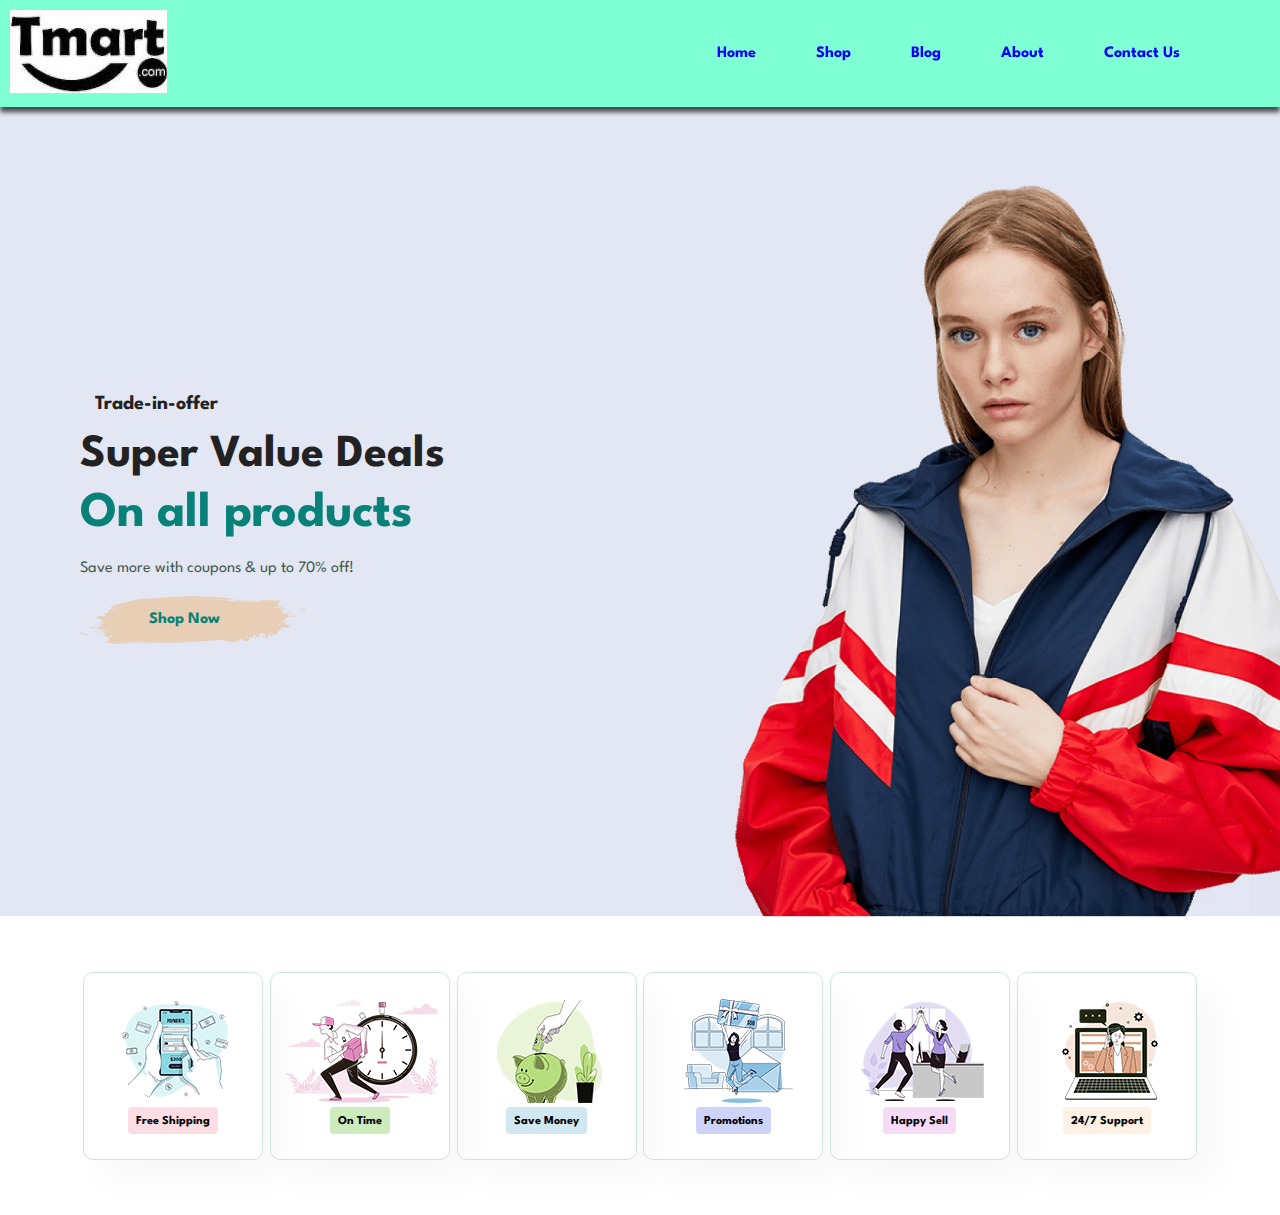
==== index.html @ 195cbe6d "ADDED" ====
<!DOCTYPE html>
<html lang="en">
<head>
    <meta charset="UTF-8">
    <meta name="viewport" content="width=device-width, initial-scale=1.0">
    <title>TMART</title>
    <link rel="shortcut icon" href="favicon.jpeg" type="image/x-icon">
    <link rel="stylesheet" href="style.css">
    <link rel="stylesheet" href="https://cdnjs.cloudflare.com/ajax/libs/font-awesome/6.5.1/css/all.min.css" integrity="sha512-DTOQO9RWCH3ppGqcWaEA1BIZOC6xxalwEsw9c2QQeAIftl+Vegovlnee1c9QX4TctnWMn13TZye+giMm8e2LwA==" crossorigin="anonymous" referrerpolicy="no-referrer" />
</head>
<body>
    <section class="header">
        <a href="#"> 
            <img src="logo.jpeg" class="logo" alt="TMART">
            <ul class="nav_bar">
                <li><a  class="active" href="index.html">Home</a></li>
                <li><a href="shop.html">Shop</a></li>
                <li><a href="blog.html">Blog</a></li>
                <li><a href="about.html">About</a></li>
                <li><a href="contact.html">Contact Us</a></li>
                <li><a href="cart.html"><i class="fa-solid fa-cart-shopping"></i></a></li>

            </ul>
        </a>
    </section>
    <section class="hero">
        <h4>Trade-in-offer</h4>
        <h2>Super Value Deals</h2>
        <h1>On all products</h1>
        <p>Save more with coupons & up to 70% off!</p>
        <button>Shop Now</button>
    </section>
    <section id="feature" class="section-p1">
        <div class="featurebox">
            <img src="img/features/f1.png" alt="f1">
            <h6>Free Shipping</h6>
        </div>
        <div class="featurebox">
            <img src="img/features/f2.png" alt="f1">
            <h6>On Time</h6>
        </div>
        <div class="featurebox">
            <img src="img/features/f3.png" alt="f1">
            <h6>Save Money</h6>
        </div>
        <div class="featurebox">
            <img src="img/features/f4.png" alt="f1">
            <h6>Promotions</h6>
        </div>
        <div class="featurebox">
            <img src="img/features/f5.png" alt="f1">
            <h6>Happy Sell</h6>
        </div>
        <div class="featurebox">
            <img src="img/features/f6.png" alt="f1">
            <h6>24/7 Support</h6>
        </div>
    </section>
    <script> src="app.js" </script>
</body>
</html>
---- style.css ----
@import url("https://fonts.googleapis.com/css2?family=Spartan:wght@100;200;300;400;500;600;700;800;900&display=swap");
* {
  margin: 0;
  padding: 0;
  box-sizing: border-box;
  font-family: "Spartan", sans-serif;
}

html {
  scroll-behavior: smooth;
}

/* Global Styles */

h1 {
  font-size: 50px;
  line-height: 64px;
  color: #222;
}

h2 {
  font-size: 46px;
  line-height: 54px;
  color: #222;
}

h4 {
  font-size: 20px;
  color: #222;
}

h6 {
  font-weight: 700;
  font-size: 12px;
}

p {
  font-size: 16px;
  color: #465b52;
  margin: 15px 0 20px 0;
}

.section-p1 {
  padding: 40px 80px;
}

.section-m1 {
  margin: 40px 0;
}

body {
  width: 100%;
}
.header
{
    display: flex;
    align-items: center;
    justify-content: space-between;
    background-color: aquamarine;
    padding: 10px 10px;
    box-shadow: 0px 5px 5px rgba(0,0, 0, 0.7);
    position: sticky;
    top: 0;
    left: 0;

}
.nav_bar
{
    display: flex;
    align-items: center;
    justify-content: center;
    
}
.nav_bar li{
    list-style: none;
    padding: 0px 30px;
}
.nav_bar li a{
    text-decoration: none;
    font-weight: 700;
    color: blue;
    transition: 0.3s ease-in;

}
.nav_bar li a:hover{
    color: rgb(255, 0, 0);
}
/* #nav_bar li a.active::after
{
    content: "fjg";
    width: 30%;
    height: 2px;
    position: absolute;
    color: red;
    bottom: -4px;
    left: 20px;
} */
.hero{
    background-image: url("img/hero4.png");
    background-size: cover;
    height: 90vh;
    padding: 0px 80px;
    display: flex;
    flex-direction: column;
    align-items: flex-start;
    justify-content: center;
}
.hero h4{
    padding: 15px;
}
.hero h1{
    color: #088178;
}
.hero button{
    background-image: url("img/button.png");
    background-color: transparent;
    color: #088178;
    border: 0;
    padding: 16px 85px 17px 69px;
    background-repeat: no-repeat;
    font-weight: 700;
    font-size: 16px;
    cursor: pointer;
}
.featurebox
{
    width: 180px;
    text-align: center;
    padding: 25px 15px;
    box-shadow: 20px 20px 34px rgba(0, 0, 0, 0.03);
    border: 1px solid #cce7d8;
    border-radius: 10px;
    margin: 15px 0px;
    
    
}
.featurebox:hover{
    box-shadow: 10px 10px 54px rgba(70, 62, 221, 0.1);

}
#feature{
    display: flex;
    align-items: center;
    justify-content: space-around;
}
.featurebox h6{
    background-color: #fddde4;
    display: inline-block;
    border-radius: 4px;
    line-height: 1;
    padding: 9px 8px 6px 8px;

}

#feature .featurebox:nth-child(2) h6
{
    background-color: #cdebbc;
}
#feature .featurebox:nth-child(3) h6
{
    background-color: #d1e8f2;
}
#feature .featurebox:nth-child(4) h6
{
    background-color: #cdd4f8;
}
#feature .featurebox:nth-child(5) h6
{
    background-color: #f6dbf6;
}
#feature .featurebox:nth-child(6) h6
{
    background-color: #fff2e5;
}
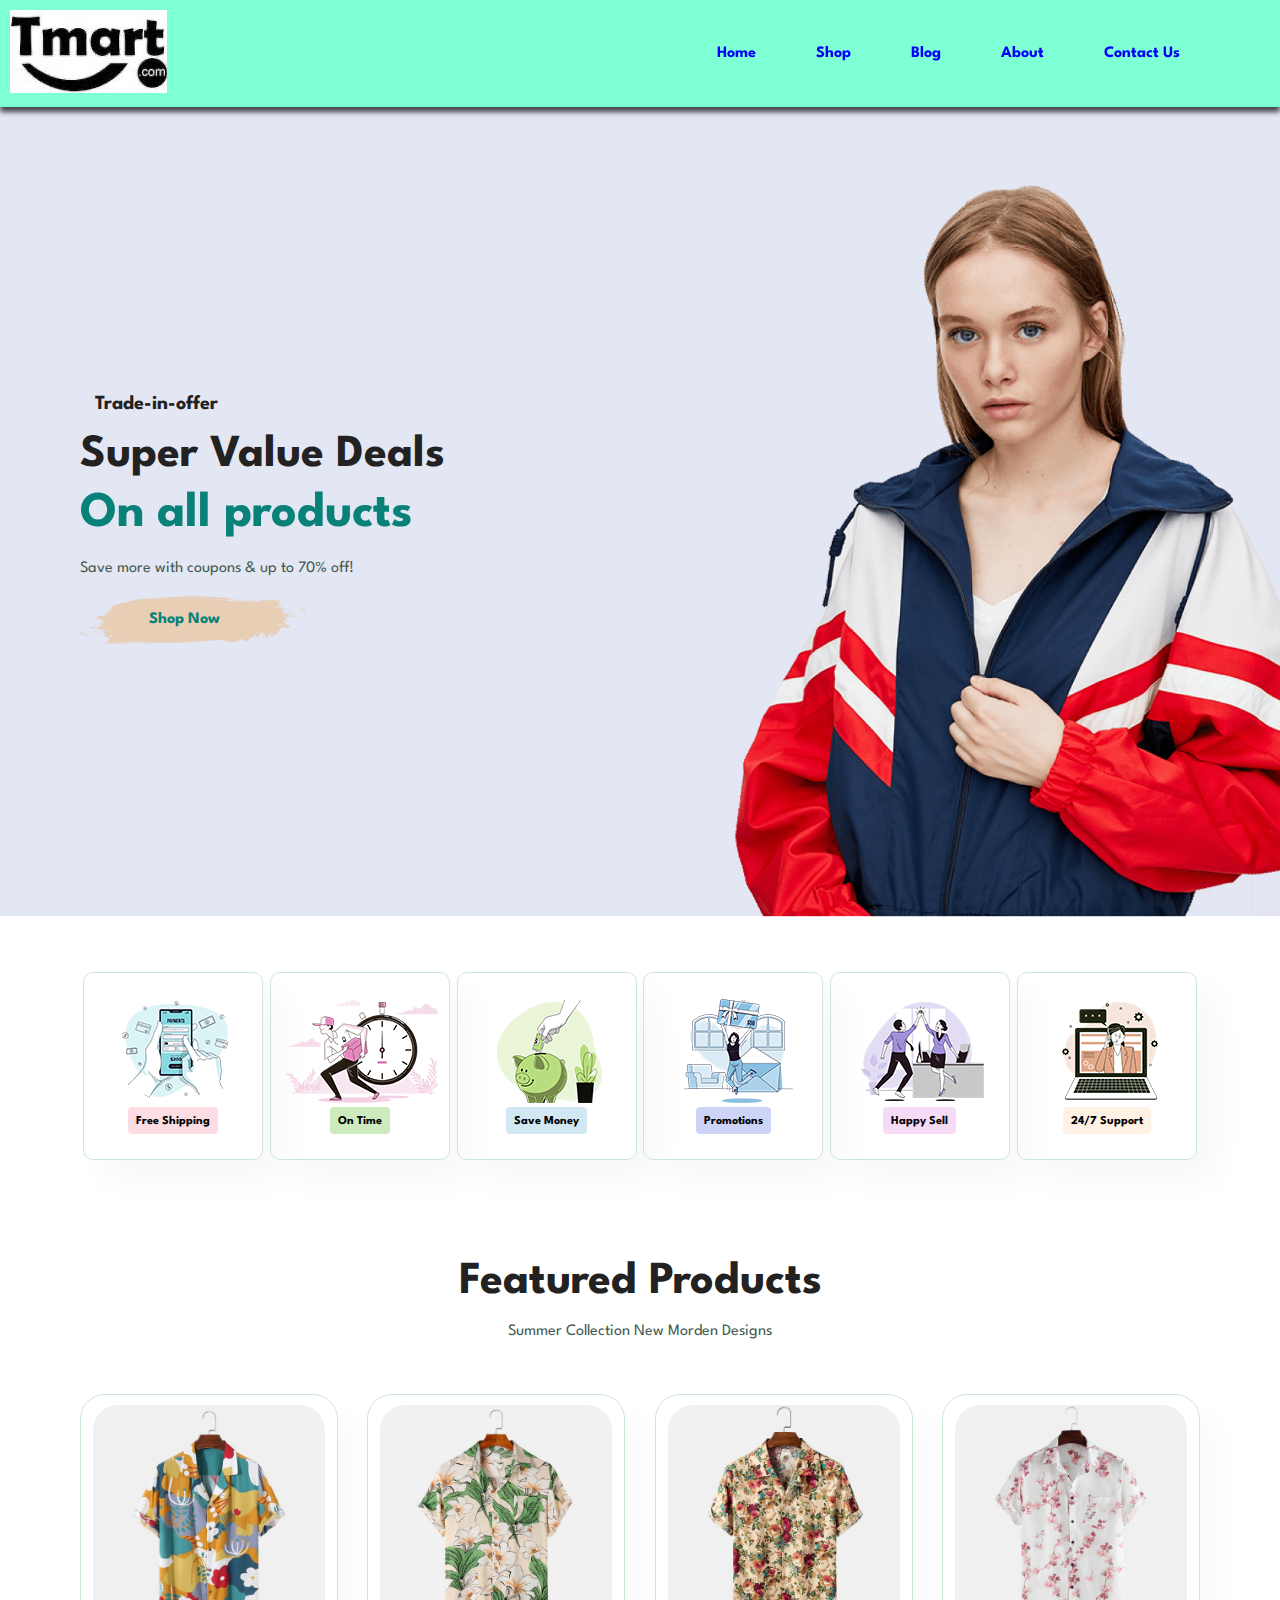
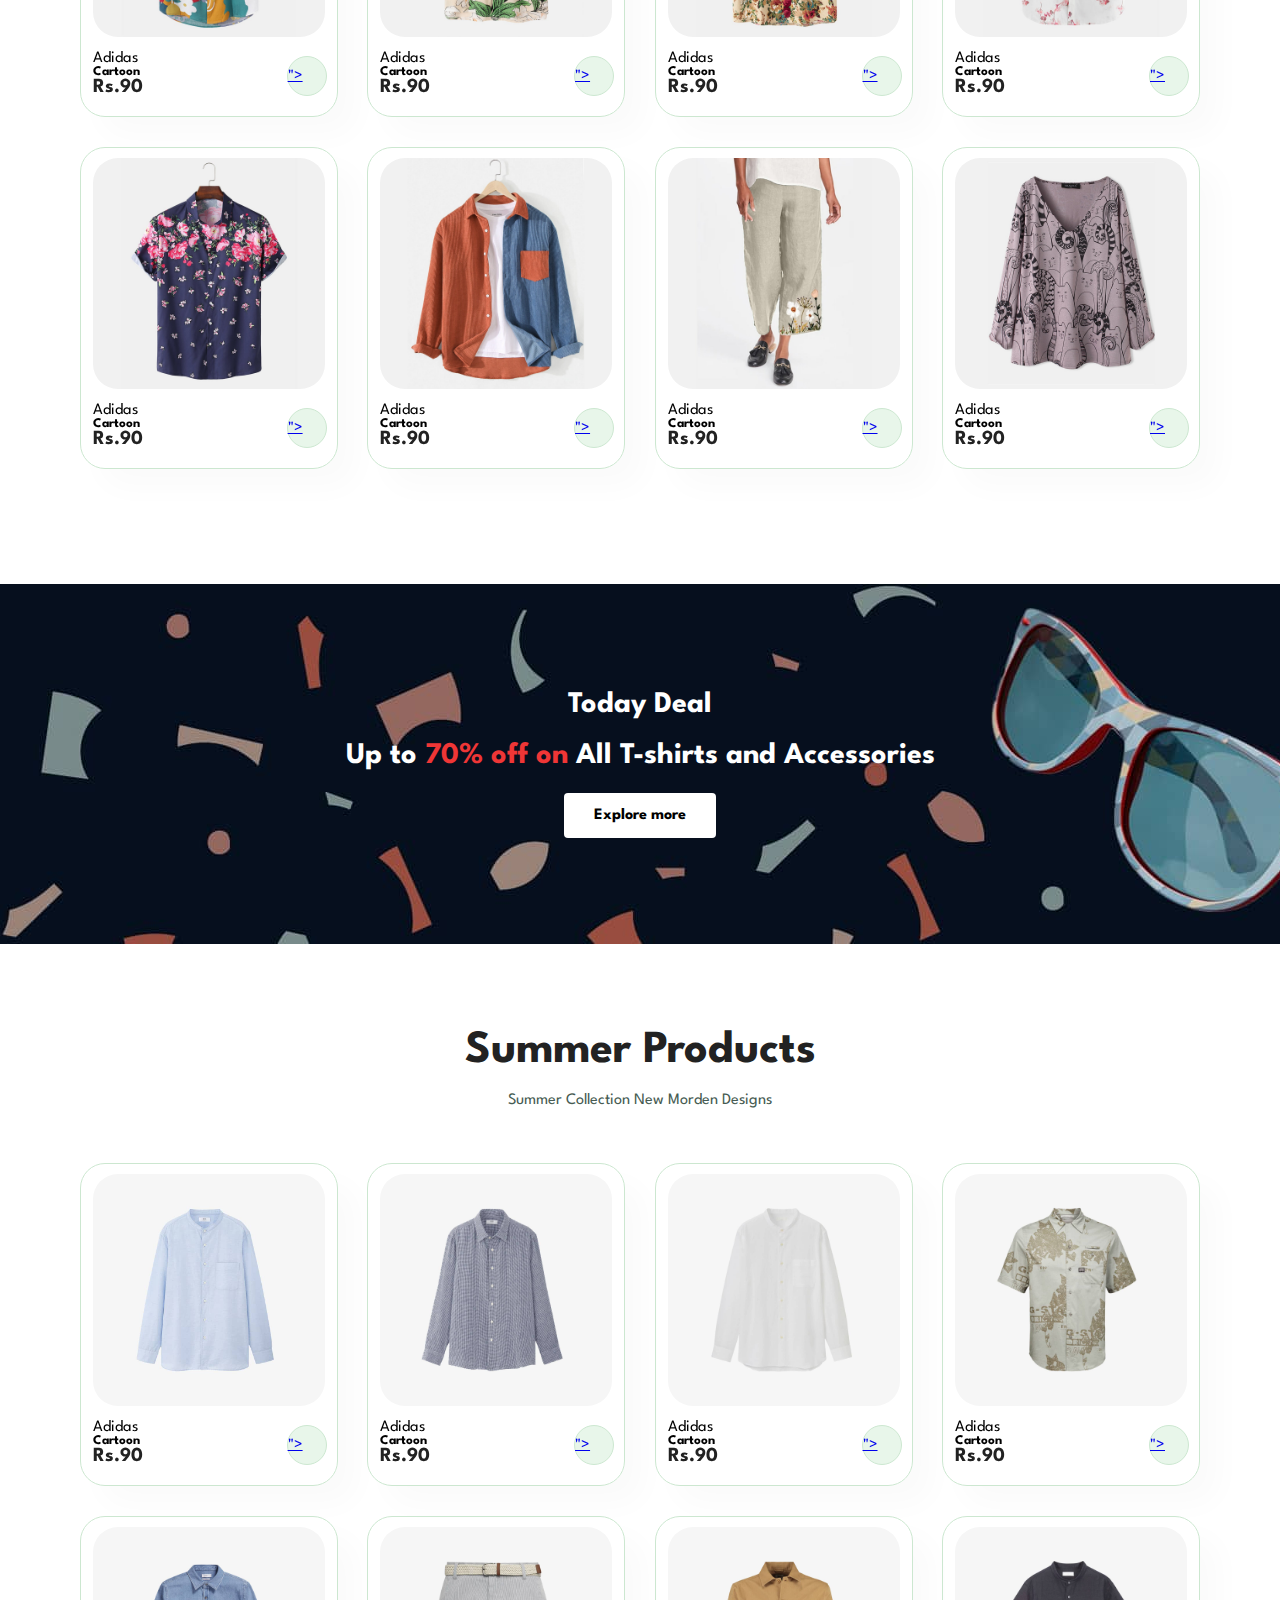
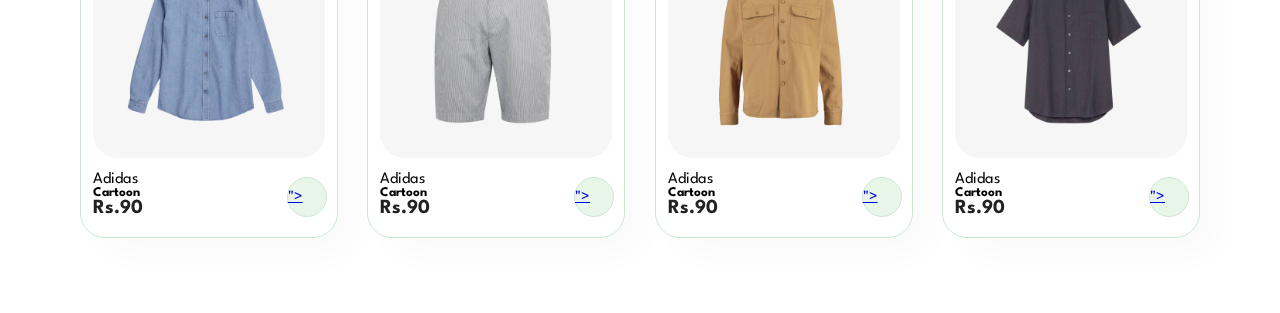
==== commit 8018fbf5: "SECTION ADDED" ====
--- a/index.html
+++ b/index.html
@@ -56,6 +56,315 @@
             <h6>24/7 Support</h6>
         </div>
     </section>
+<section id="product" class="section-p1">
+        <h2>Featured Products</h2>
+        <p>Summer Collection New Morden Designs</p>
+    <div class="productcon">
+        <div class="productbox">
+            <div class="productimg">
+                <img src="img/products/f1.jpg" alt="">
+                <div class="des">
+                    <span>Adidas</span>
+                    <h5>Cartoon </h5>
+                    <div class="star">
+                        <i class="fas fa-star"></i>
+                        <i class="fas fa-star"></i>
+                        <i class="fas fa-star"></i>
+                        <i class="fas fa-star"></i>
+                        <i class="fas fa-star"></i>
+                    </div>
+                    <h4>Rs.90</h4>
+                    <div ><a href="#" class="pcart"><i class="fa-solid fa-cart-shopping" class="pcart"></i>"></a></div>
+                </div>
+            </div>
+        </div>
+        <div class="productbox">
+            <div class="productimg">
+                <img src="img/products/f2.jpg" alt="">
+                <div class="des">
+                    <span>Adidas</span>
+                    <h5>Cartoon </h5>
+                    <div class="star">
+                        <i class="fas fa-star"></i>
+                        <i class="fas fa-star"></i>
+                        <i class="fas fa-star"></i>
+                        <i class="fas fa-star"></i>
+                        <i class="fas fa-star"></i>
+                    </div>
+                    <h4>Rs.90</h4>
+                    <div ><a href="#" class="pcart"><i class="fa-solid fa-cart-shopping" class="pcart"></i>"></a></div>
+                </div>
+            </div>
+        </div>
+        <div class="productbox">
+            <div class="productimg">
+                <img src="img/products/f3.jpg" alt="">
+                <div class="des">
+                    <span>Adidas</span>
+                    <h5>Cartoon </h5>
+                    <div class="star">
+                        <i class="fas fa-star"></i>
+                        <i class="fas fa-star"></i>
+                        <i class="fas fa-star"></i>
+                        <i class="fas fa-star"></i>
+                        <i class="fas fa-star"></i>
+                    </div>
+                    <h4>Rs.90</h4>
+                    <div ><a href="#" class="pcart"><i class="fa-solid fa-cart-shopping" class="pcart"></i>"></a></div>
+                </div>
+            </div>
+        </div>
+        <div class="productbox">
+            <div class="productimg">
+                <img src="img/products/f4.jpg" alt="">
+                <div class="des">
+                    <span>Adidas</span>
+                    <h5>Cartoon </h5>
+                    <div class="star">
+                        <i class="fas fa-star"></i>
+                        <i class="fas fa-star"></i>
+                        <i class="fas fa-star"></i>
+                        <i class="fas fa-star"></i>
+                        <i class="fas fa-star"></i>
+                    </div>
+                    <h4>Rs.90</h4>
+                    <div ><a href="#" class="pcart"><i class="fa-solid fa-cart-shopping" class="pcart"></i>"></a></div>
+                </div>
+            </div>
+        </div>
+        <div class="productbox">
+            <div class="productimg">
+                <img src="img/products/f5.jpg" alt="">
+                <div class="des">
+                    <span>Adidas</span>
+                    <h5>Cartoon </h5>
+                    <div class="star">
+                        <i class="fas fa-star"></i>
+                        <i class="fas fa-star"></i>
+                        <i class="fas fa-star"></i>
+                        <i class="fas fa-star"></i>
+                        <i class="fas fa-star"></i>
+                    </div>
+                    <h4>Rs.90</h4>
+                    <div ><a href="#" class="pcart"><i class="fa-solid fa-cart-shopping" class="pcart"></i>"></a></div>
+                </div>
+            </div>
+        </div>
+        <div class="productbox">
+            <div class="productimg">
+                <img src="img/products/f6.jpg" alt="">
+                <div class="des">
+                    <span>Adidas</span>
+                    <h5>Cartoon </h5>
+                    <div class="star">
+                        <i class="fas fa-star"></i>
+                        <i class="fas fa-star"></i>
+                        <i class="fas fa-star"></i>
+                        <i class="fas fa-star"></i>
+                        <i class="fas fa-star"></i>
+                    </div>
+                    <h4>Rs.90</h4>
+                    <div ><a href="#" class="pcart"><i class="fa-solid fa-cart-shopping" class="pcart"></i>"></a></div>
+                </div>
+            </div>
+        </div>
+        <div class="productbox">
+            <div class="productimg">
+                <img src="img/products/f7.jpg" alt="">
+                <div class="des">
+                    <span>Adidas</span>
+                    <h5>Cartoon </h5>
+                    <div class="star">
+                        <i class="fas fa-star"></i>
+                        <i class="fas fa-star"></i>
+                        <i class="fas fa-star"></i>
+                        <i class="fas fa-star"></i>
+                        <i class="fas fa-star"></i>
+                    </div>
+                    <h4>Rs.90</h4>
+                    <div ><a href="#" class="pcart"><i class="fa-solid fa-cart-shopping" class="pcart"></i>"></a></div>
+                </div>
+            </div>
+        </div>
+        <div class="productbox">
+            <div class="productimg">
+                <img src="img/products/f8.jpg" alt="">
+                <div class="des">
+                    <span>Adidas</span>
+                    <h5>Cartoon </h5>
+                    <div class="star">
+                        <i class="fas fa-star"></i>
+                        <i class="fas fa-star"></i>
+                        <i class="fas fa-star"></i>
+                        <i class="fas fa-star"></i>
+                        <i class="fas fa-star"></i>
+                    </div>
+                    <h4>Rs.90</h4>
+                    <div ><a href="#" class="pcart"><i class="fa-solid fa-cart-shopping" class="pcart"></i>"></a></div>
+                </div>
+                
+            </div>
+        </div>
+        </div>
+    </div>
+        </section>
+    <section id="callbanner" class="section-m1">
+        <h4>Today Deal</h4>
+        <h2>Up to <span>70% off on</span>  All T-shirts and Accessories</h2>
+        <button>Explore more</button>
+    </section>    
+    <section id="product" class="section-p1">
+        <h2>Summer Products</h2>
+        <p>Summer Collection New Morden Designs</p>
+    <div class="productcon">
+        <div class="productbox">
+            <div class="productimg">
+                <img src="img/products/n1.jpg" alt="">
+                <div class="des">
+                    <span>Adidas</span>
+                    <h5>Cartoon </h5>
+                    <div class="star">
+                        <i class="fas fa-star"></i>
+                        <i class="fas fa-star"></i>
+                        <i class="fas fa-star"></i>
+                        <i class="fas fa-star"></i>
+                        <i class="fas fa-star"></i>
+                    </div>
+                    <h4>Rs.90</h4>
+                    <div ><a href="#" class="pcart"><i class="fa-solid fa-cart-shopping" class="pcart"></i>"></a></div>
+                </div>
+            </div>
+        </div>
+        <div class="productbox">
+            <div class="productimg">
+                <img src="img/products/n2.jpg" alt="">
+                <div class="des">
+                    <span>Adidas</span>
+                    <h5>Cartoon </h5>
+                    <div class="star">
+                        <i class="fas fa-star"></i>
+                        <i class="fas fa-star"></i>
+                        <i class="fas fa-star"></i>
+                        <i class="fas fa-star"></i>
+                        <i class="fas fa-star"></i>
+                    </div>
+                    <h4>Rs.90</h4>
+                    <div ><a href="#" class="pcart"><i class="fa-solid fa-cart-shopping" class="pcart"></i>"></a></div>
+                </div>
+            </div>
+        </div>
+        <div class="productbox">
+            <div class="productimg">
+                <img src="img/products/n3.jpg" alt="">
+                <div class="des">
+                    <span>Adidas</span>
+                    <h5>Cartoon </h5>
+                    <div class="star">
+                        <i class="fas fa-star"></i>
+                        <i class="fas fa-star"></i>
+                        <i class="fas fa-star"></i>
+                        <i class="fas fa-star"></i>
+                        <i class="fas fa-star"></i>
+                    </div>
+                    <h4>Rs.90</h4>
+                    <div ><a href="#" class="pcart"><i class="fa-solid fa-cart-shopping" class="pcart"></i>"></a></div>
+                </div>
+            </div>
+        </div>
+        <div class="productbox">
+            <div class="productimg">
+                <img src="img/products/n4.jpg" alt="">
+                <div class="des">
+                    <span>Adidas</span>
+                    <h5>Cartoon </h5>
+                    <div class="star">
+                        <i class="fas fa-star"></i>
+                        <i class="fas fa-star"></i>
+                        <i class="fas fa-star"></i>
+                        <i class="fas fa-star"></i>
+                        <i class="fas fa-star"></i>
+                    </div>
+                    <h4>Rs.90</h4>
+                    <div ><a href="#" class="pcart"><i class="fa-solid fa-cart-shopping" class="pcart"></i>"></a></div>
+                </div>
+            </div>
+        </div>
+        <div class="productbox">
+            <div class="productimg">
+                <img src="img/products/n5.jpg" alt="">
+                <div class="des">
+                    <span>Adidas</span>
+                    <h5>Cartoon </h5>
+                    <div class="star">
+                        <i class="fas fa-star"></i>
+                        <i class="fas fa-star"></i>
+                        <i class="fas fa-star"></i>
+                        <i class="fas fa-star"></i>
+                        <i class="fas fa-star"></i>
+                    </div>
+                    <h4>Rs.90</h4>
+                    <div ><a href="#" class="pcart"><i class="fa-solid fa-cart-shopping" class="pcart"></i>"></a></div>
+                </div>
+            </div>
+        </div>
+        <div class="productbox">
+            <div class="productimg">
+                <img src="img/products/n6.jpg" alt="">
+                <div class="des">
+                    <span>Adidas</span>
+                    <h5>Cartoon </h5>
+                    <div class="star">
+                        <i class="fas fa-star"></i>
+                        <i class="fas fa-star"></i>
+                        <i class="fas fa-star"></i>
+                        <i class="fas fa-star"></i>
+                        <i class="fas fa-star"></i>
+                    </div>
+                    <h4>Rs.90</h4>
+                    <div ><a href="#" class="pcart"><i class="fa-solid fa-cart-shopping" class="pcart"></i>"></a></div>
+                </div>
+            </div>
+        </div>
+        <div class="productbox">
+            <div class="productimg">
+                <img src="img/products/n7.jpg" alt="">
+                <div class="des">
+                    <span>Adidas</span>
+                    <h5>Cartoon </h5>
+                    <div class="star">
+                        <i class="fas fa-star"></i>
+                        <i class="fas fa-star"></i>
+                        <i class="fas fa-star"></i>
+                        <i class="fas fa-star"></i>
+                        <i class="fas fa-star"></i>
+                    </div>
+                    <h4>Rs.90</h4>
+                    <div ><a href="#" class="pcart"><i class="fa-solid fa-cart-shopping" class="pcart"></i>"></a></div>
+                </div>
+            </div>
+        </div>
+        <div class="productbox">
+            <div class="productimg">
+                <img src="img/products/n8.jpg" alt="">
+                <div class="des">
+                    <span>Adidas</span>
+                    <h5>Cartoon </h5>
+                    <div class="star">
+                        <i class="fas fa-star"></i>
+                        <i class="fas fa-star"></i>
+                        <i class="fas fa-star"></i>
+                        <i class="fas fa-star"></i>
+                        <i class="fas fa-star"></i>
+                    </div>
+                    <h4>Rs.90</h4>
+                    <div ><a href="#" class="pcart"><i class="fa-solid fa-cart-shopping" class="pcart"></i>"></a></div>
+                </div>
+                
+            </div>
+        </div>
+        </div>
+    </div>
+        </section>
     <script> src="app.js" </script>
 </body>
 </html>--- a/style.css
+++ b/style.css
@@ -172,5 +172,93 @@
 {
     background-color: #fff2e5;
 }
-
-
+#product{
+    text-align: center;
+}
+.productbox{
+    width: 23%;
+    min-width: 250px;
+    padding: 10px 12px;
+    border: 1px solid #cce7d0;
+    border-radius: 25px;
+    cursor: pointer;
+    box-shadow: 20px 20px 30px rgba(0, 0, 0, 0.02);
+    margin: 15px 0px;
+    transition: 0.2s ease in;
+    position: relative;
+
+
+}
+.productbox:hover{
+    box-shadow: 20px 20px 30px rgba(0, 0, 0, 0.06);
+}
+.productbox img{
+    width: 100%;
+    border-radius: 25px;
+    
+}
+.des{
+    text-align: start;
+    padding: 10px 0px;
+}
+.pcart{
+    width: 40px;
+    height: 40px;
+    line-height: 40px;
+    border-radius: 50%;
+    background-color: #e8f6ea;
+    border: 1px solid #cce7d0;
+    position: absolute;
+    bottom: 20px;
+    right: 10px;
+}
+.productcon{
+    display: flex;
+    flex-wrap: wrap;
+    justify-content: space-between;
+    padding: 20px 0px;
+}
+#callbanner
+{
+    background-image: url("img/banner/b2.jpg");
+    display: flex;
+    flex-direction: column;
+    justify-content: center;
+    text-align: center;
+    align-items: center;
+    width: 100%;
+    height: 40vh;
+    background-size: cover;
+    background-position: center;
+}
+#callbanner h4{
+    color: #fff;
+    font-size: 30px;   
+}
+#callbanner h2{
+    color: #fff;
+    font-size: 30px;
+    padding: 10px 0px;
+}
+#callbanner h2 span{
+    color: #ef3636;
+
+}
+#callbanner button{
+    font-size: 16px;
+    font-weight: 700;
+    padding: 15px 30px;
+    color: #000;
+    background-color: #fff;
+    border-radius: 4px;
+    cursor: pointer;
+    border: none;
+    transition: 0.2s;
+}
+#callbanner button:hover{
+    background-color: #088178;
+    color: #fff;
+}
+
+
+
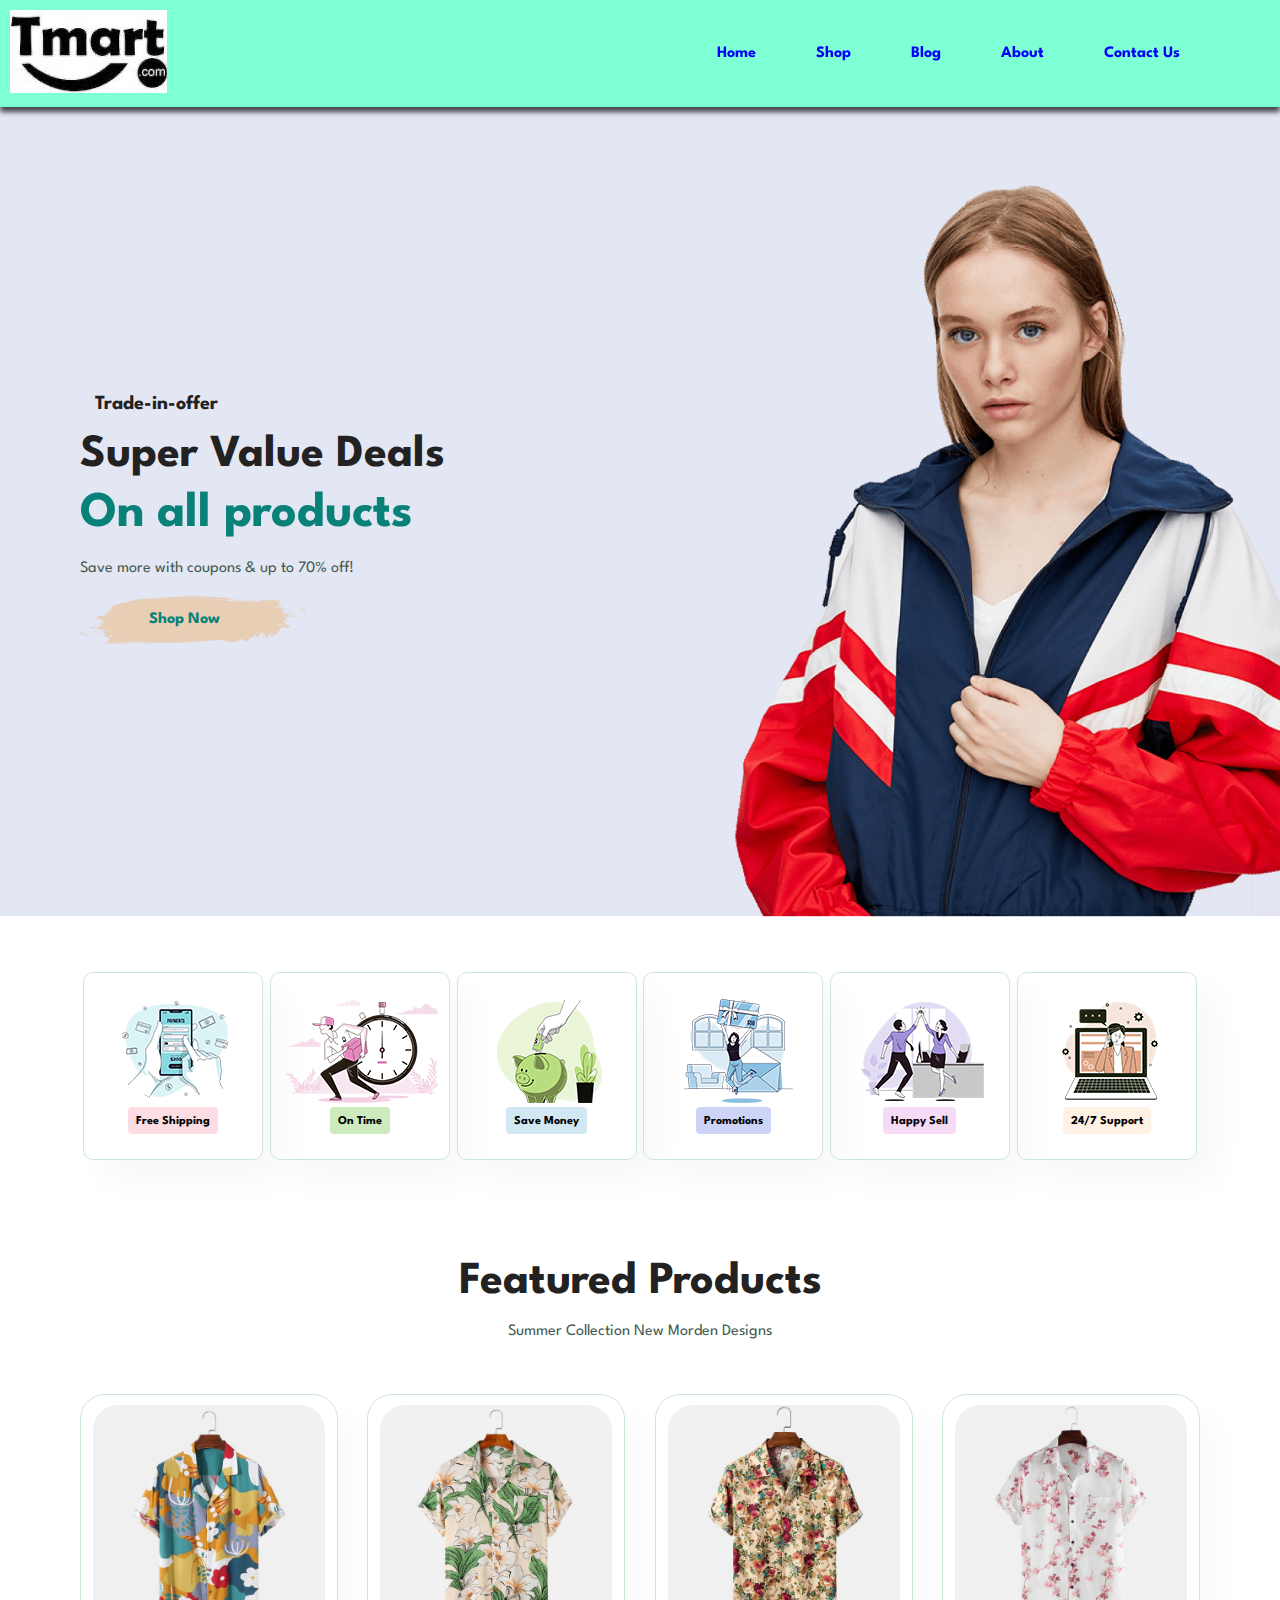
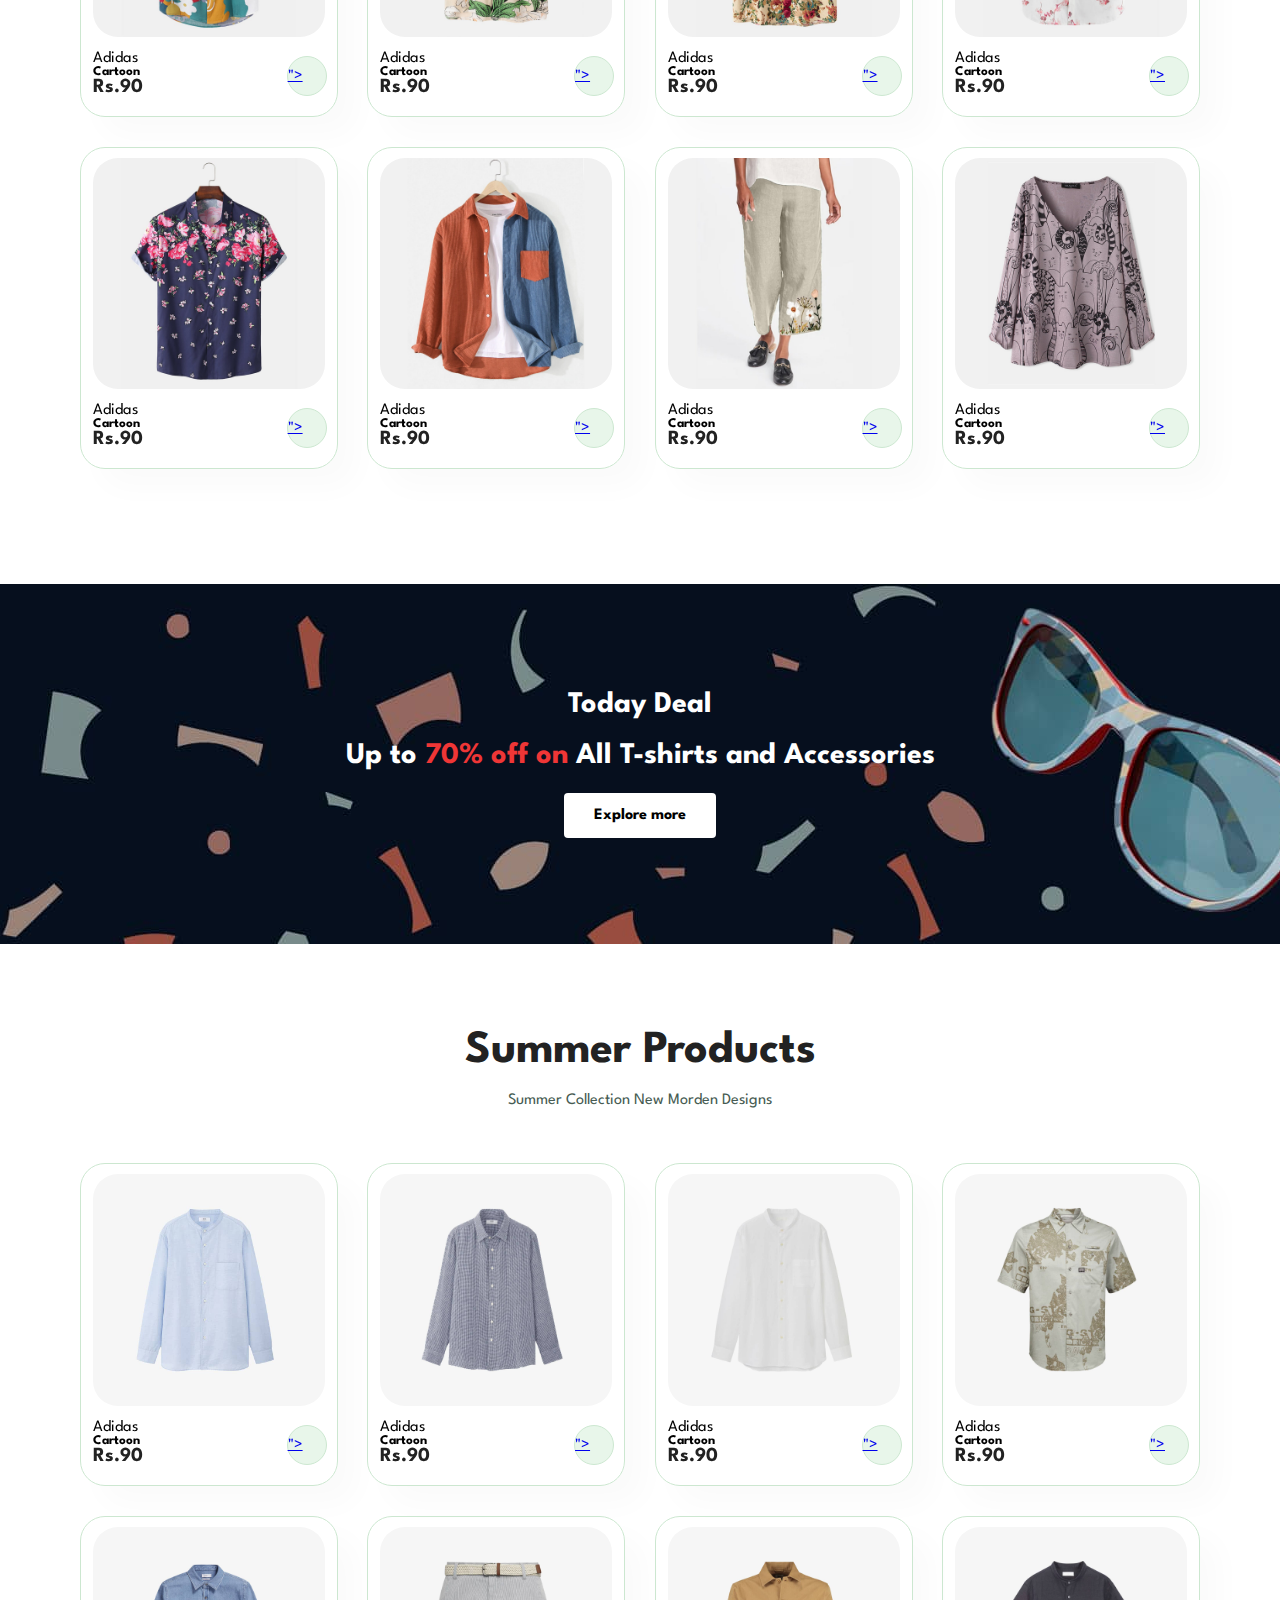
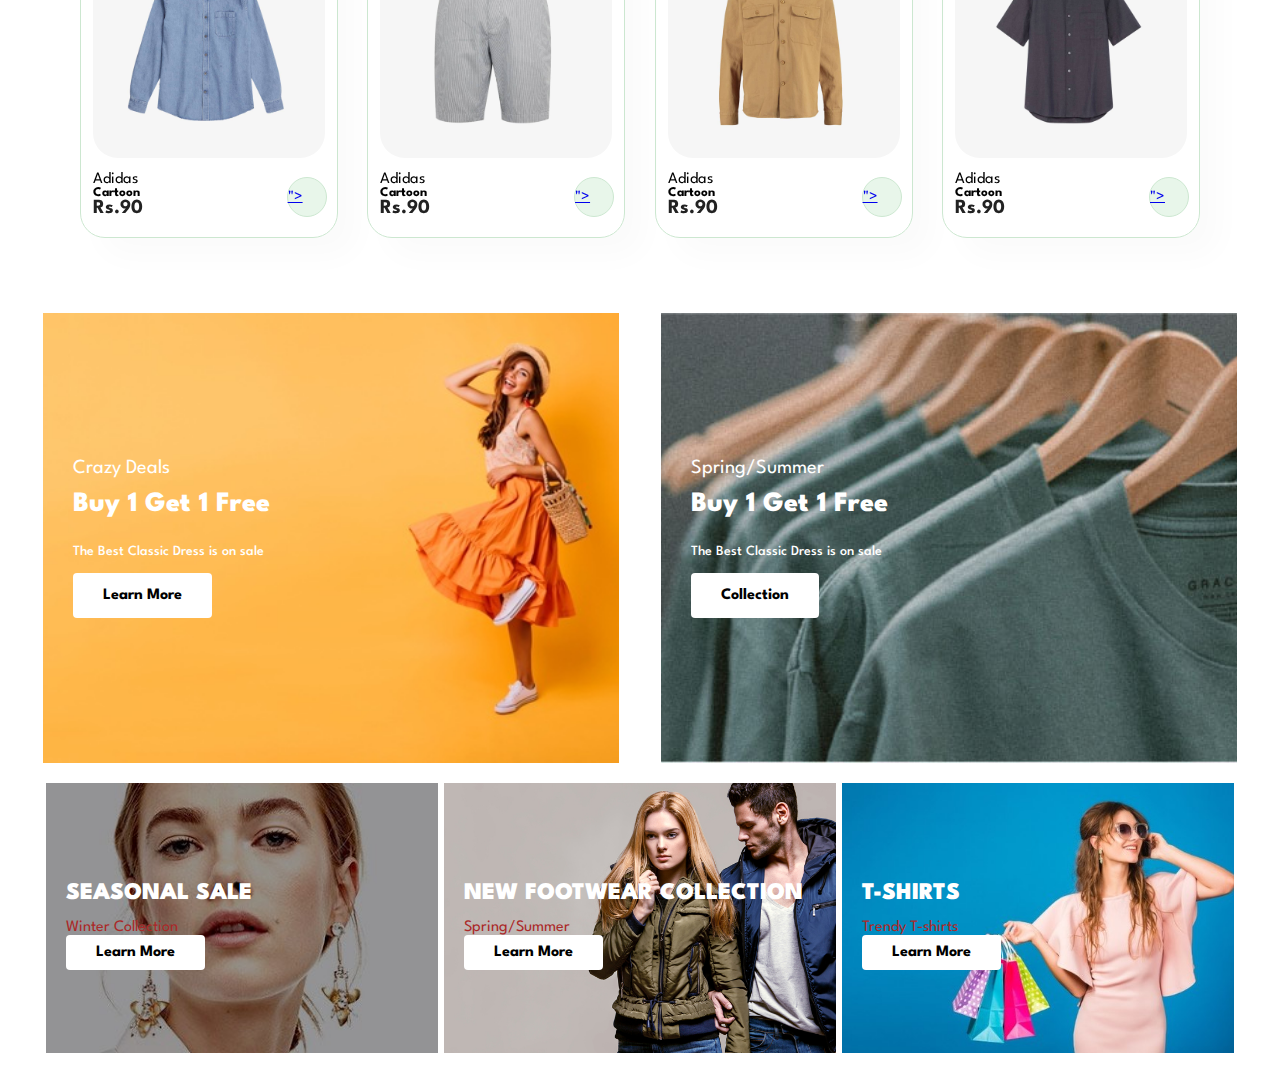
==== commit 6eedb1b2: "ADD ANOTHER SECTION" ====
--- a/index.html
+++ b/index.html
@@ -3,7 +3,7 @@
 <head>
     <meta charset="UTF-8">
     <meta name="viewport" content="width=device-width, initial-scale=1.0">
-    <title>TMART</title>
+    <title>T-MART:Online Shopping Site</title>
     <link rel="shortcut icon" href="favicon.jpeg" type="image/x-icon">
     <link rel="stylesheet" href="style.css">
     <link rel="stylesheet" href="https://cdnjs.cloudflare.com/ajax/libs/font-awesome/6.5.1/css/all.min.css" integrity="sha512-DTOQO9RWCH3ppGqcWaEA1BIZOC6xxalwEsw9c2QQeAIftl+Vegovlnee1c9QX4TctnWMn13TZye+giMm8e2LwA==" crossorigin="anonymous" referrerpolicy="no-referrer" />
@@ -365,6 +365,40 @@
         </div>
     </div>
         </section>
+<section id="bbanner">
+    <div class="bbannerbox">
+        <h4>Crazy Deals</h4>
+        <h2>Buy 1 Get 1 Free</h2>
+        <span>The Best Classic Dress is on sale</span>
+        <button>Learn More</button>
+    </div>
+    <div class="bbannerbox" id="bbannerbox2">
+        <h4>Spring/Summer</h4>
+        <h2>Buy 1 Get 1 Free</h2>
+        <span>The Best Classic Dress is on sale</span>
+        <button>Collection</button>
+    </div>
+</section>
+<section class="tbanner">
+    <div class="tbannerbox" id="tb1">
+       
+        <h2>SEASONAL SALE</h2>
+        <span>Winter Collection</span>
+        <button class="btn">Learn More</button>
+    </div>
+    <div class="tbannerbox" id="tb2">
+        
+        <h2>NEW FOOTWEAR COLLECTION</h2>
+        <span>Spring/Summer</span>
+        <button class="btn">Learn More</button>
+    </div>
+    <div class="tbannerbox" id="tb3">
+     
+        <h2>T-SHIRTS</h2>
+        <span>Trendy T-shirts</span>
+        <button class="btn">Learn More</button>
+    </div>
+</section>
     <script> src="app.js" </script>
 </body>
 </html>--- a/style.css
+++ b/style.css
@@ -259,6 +259,116 @@
     background-color: #088178;
     color: #fff;
 }
-
-
-
+#bbanner{
+    display: flex;
+    justify-content: space-evenly;
+    flex-wrap: wrap;
+}
+.bbannerbox{
+    background-image: url("img/banner/b17.jpg");
+    display: flex;
+    flex-direction: column;
+    justify-content: center;
+    align-items: flex-start;
+    min-width: 45%;
+    height: 50vh;
+    background-size: cover;
+    background-position: center;
+    background-repeat: no-repeat;
+    padding: 30px;
+} 
+.bbannerbox h4
+{
+    color: #fff;
+    font-size: 20px;
+    font-weight: 400;
+}
+.bbannerbox h2{ 
+    color: #fff;
+    font-size: 28px;
+    font-weight: 800;
+    padding-bottom: 14px;
+}
+.bbannerbox span{
+    color: #fff;
+    font-size: 14px;
+    font-weight: 500;
+    padding-bottom: 15px;
+}
+.bbannerbox button{
+    font-size: 16px;
+    font-weight: 700;
+    padding: 15px 30px;
+    color: #000;
+    background-color: #fff;
+    border-radius: 4px;
+    cursor: pointer;
+    border: none;
+    transition: 0.2s;
+}
+.bbannerbox button:hover{
+    background-color: #088178;
+    color: #fff;
+}
+#bbannerbox2{
+    background-image: url("img/banner/b10.jpg");
+}
+.tbanner{
+    display: flex;
+    justify-content: space-evenly;
+
+}
+.tbannerbox{
+    background-image: url("img/banner/b17.jpg");
+    display: flex;
+    flex-direction: column;
+    justify-content: center;
+    align-items: flex-start;
+    min-width: 33%;
+    height: 30vh;
+    background-size: cover;
+    background-position: center;
+    background-repeat: no-repeat;
+    padding: 20px;
+    margin: 20px 0px;
+    
+}
+.tbannerbox h2{
+    font-size: 24px;
+    color: #fff;
+    font-weight: 900;
+}
+.tbannerbox span{
+    color:rgb(171, 41, 41)
+}
+.tbanner{
+    display: flex;
+    justify-content: space-between;
+    flex-wrap: wrap;
+    padding: 0px 46px;
+}
+#tb1{
+    background-image: url("img/banner/b7.jpg");
+}
+#tb2{
+    background-image: url("img/banner/b4.jpg");
+}
+#tb3{
+    background-image: url("img/banner/b18.jpg");
+}
+.btn{
+    font-size: 16px;
+    font-weight: 700;
+    padding: 10px 30px;
+    color: #000;
+    background-color: #fff;
+    border-radius: 4px;
+    cursor: pointer;
+    border: none;
+    transition: 0.2s;
+}
+
+.btn:hover{
+    background-color: #088178;
+    color: #fff;
+}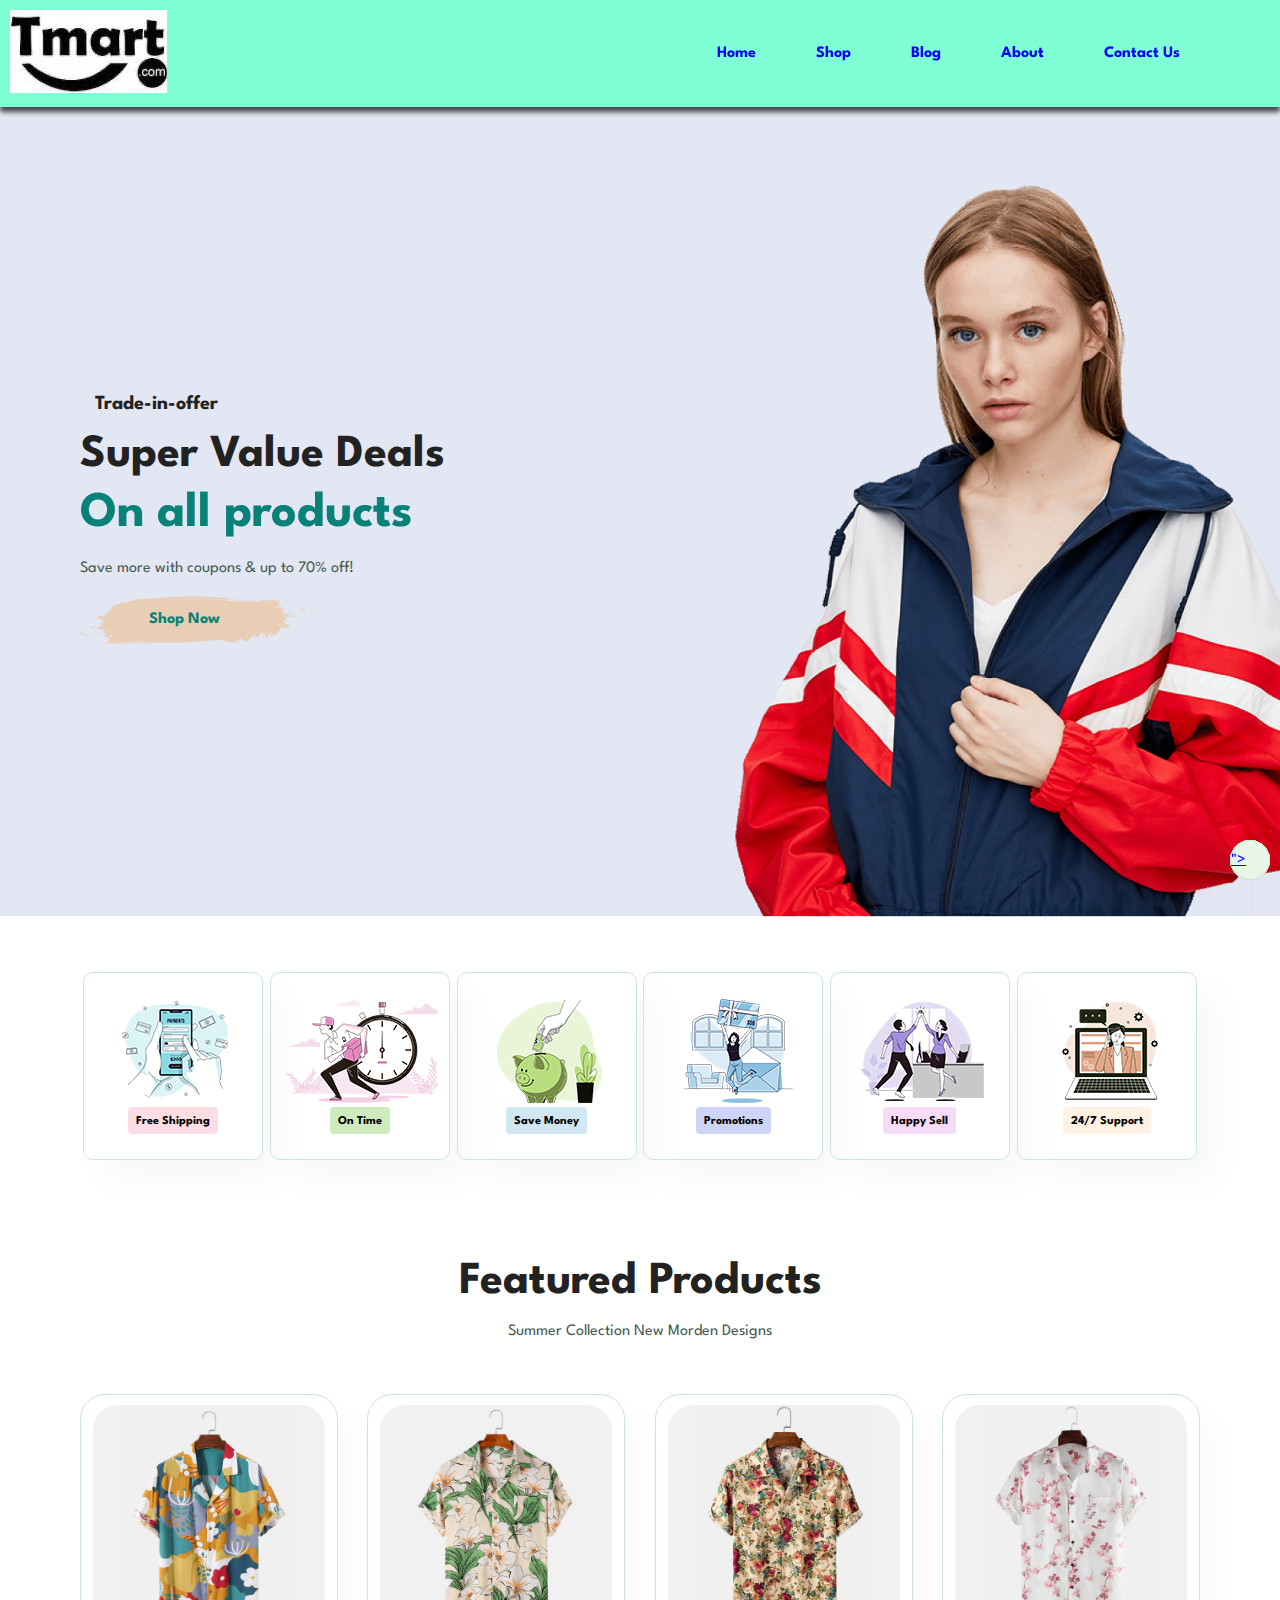
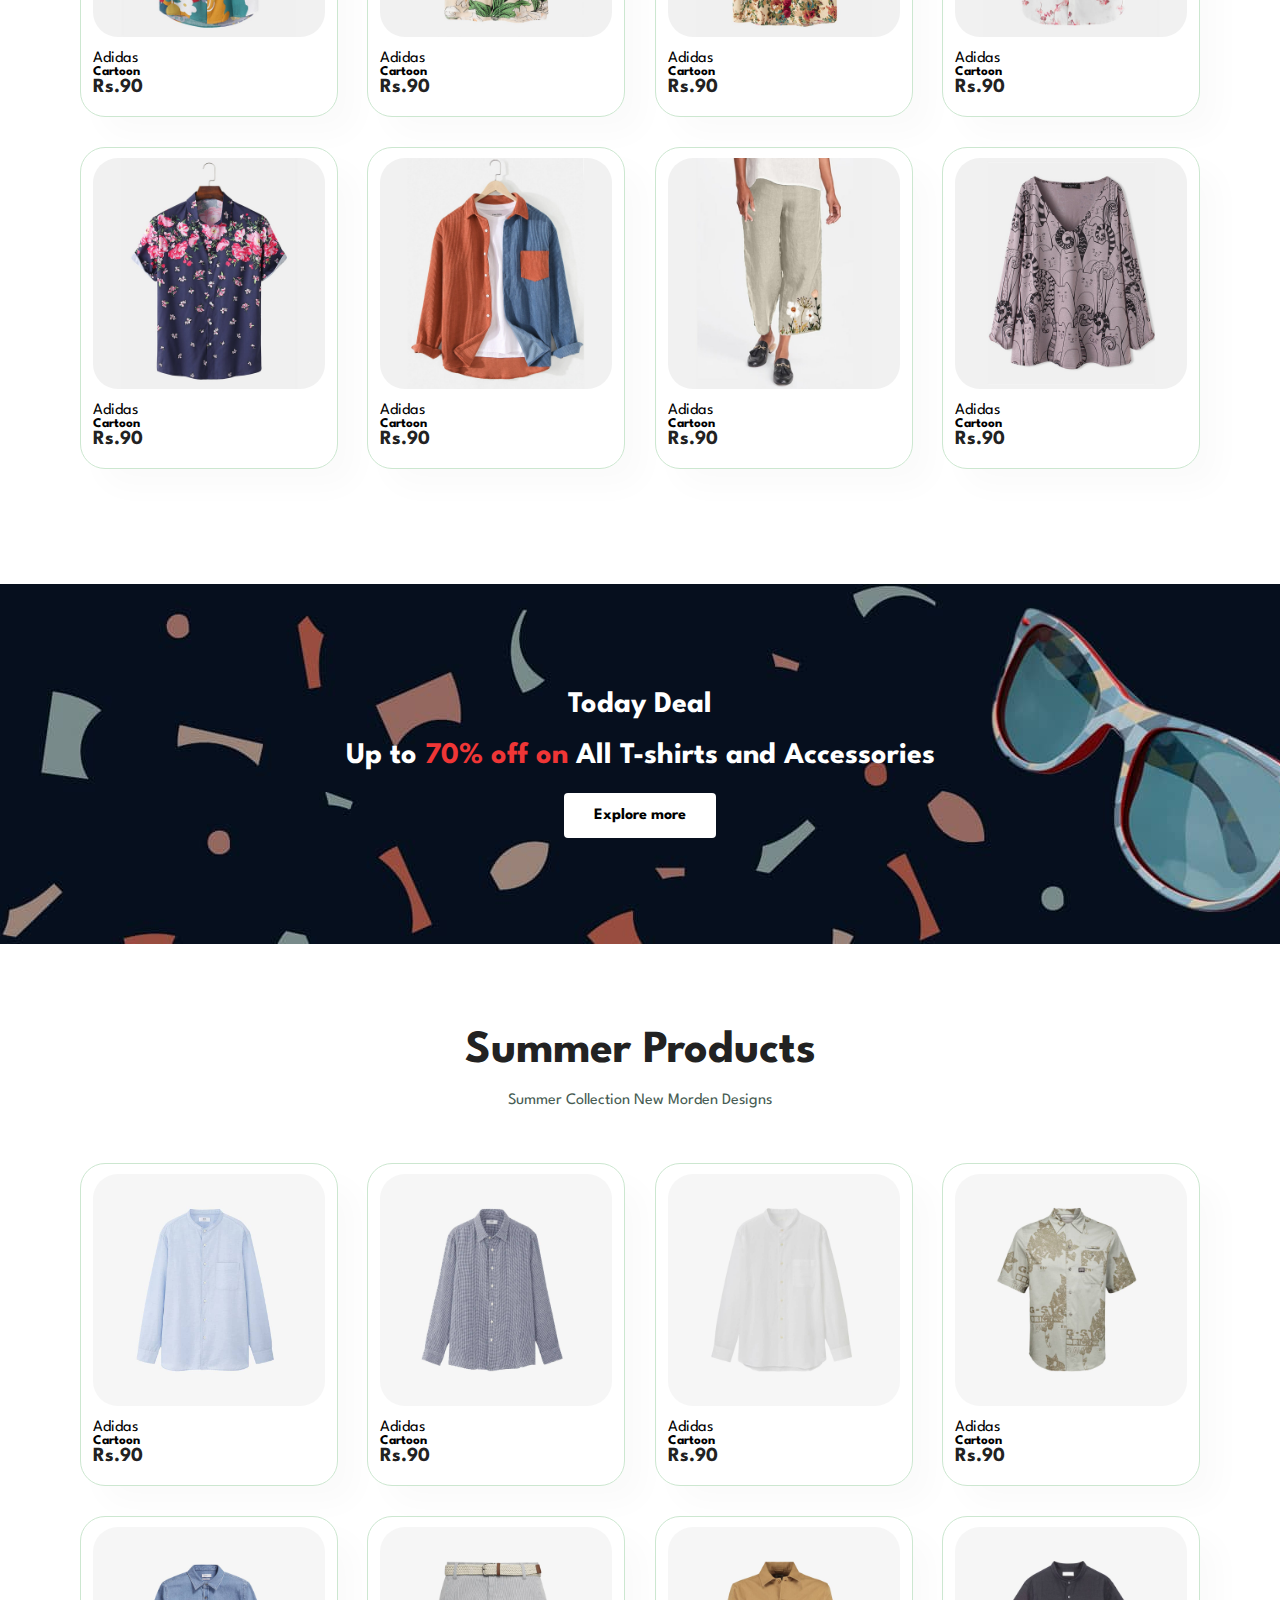
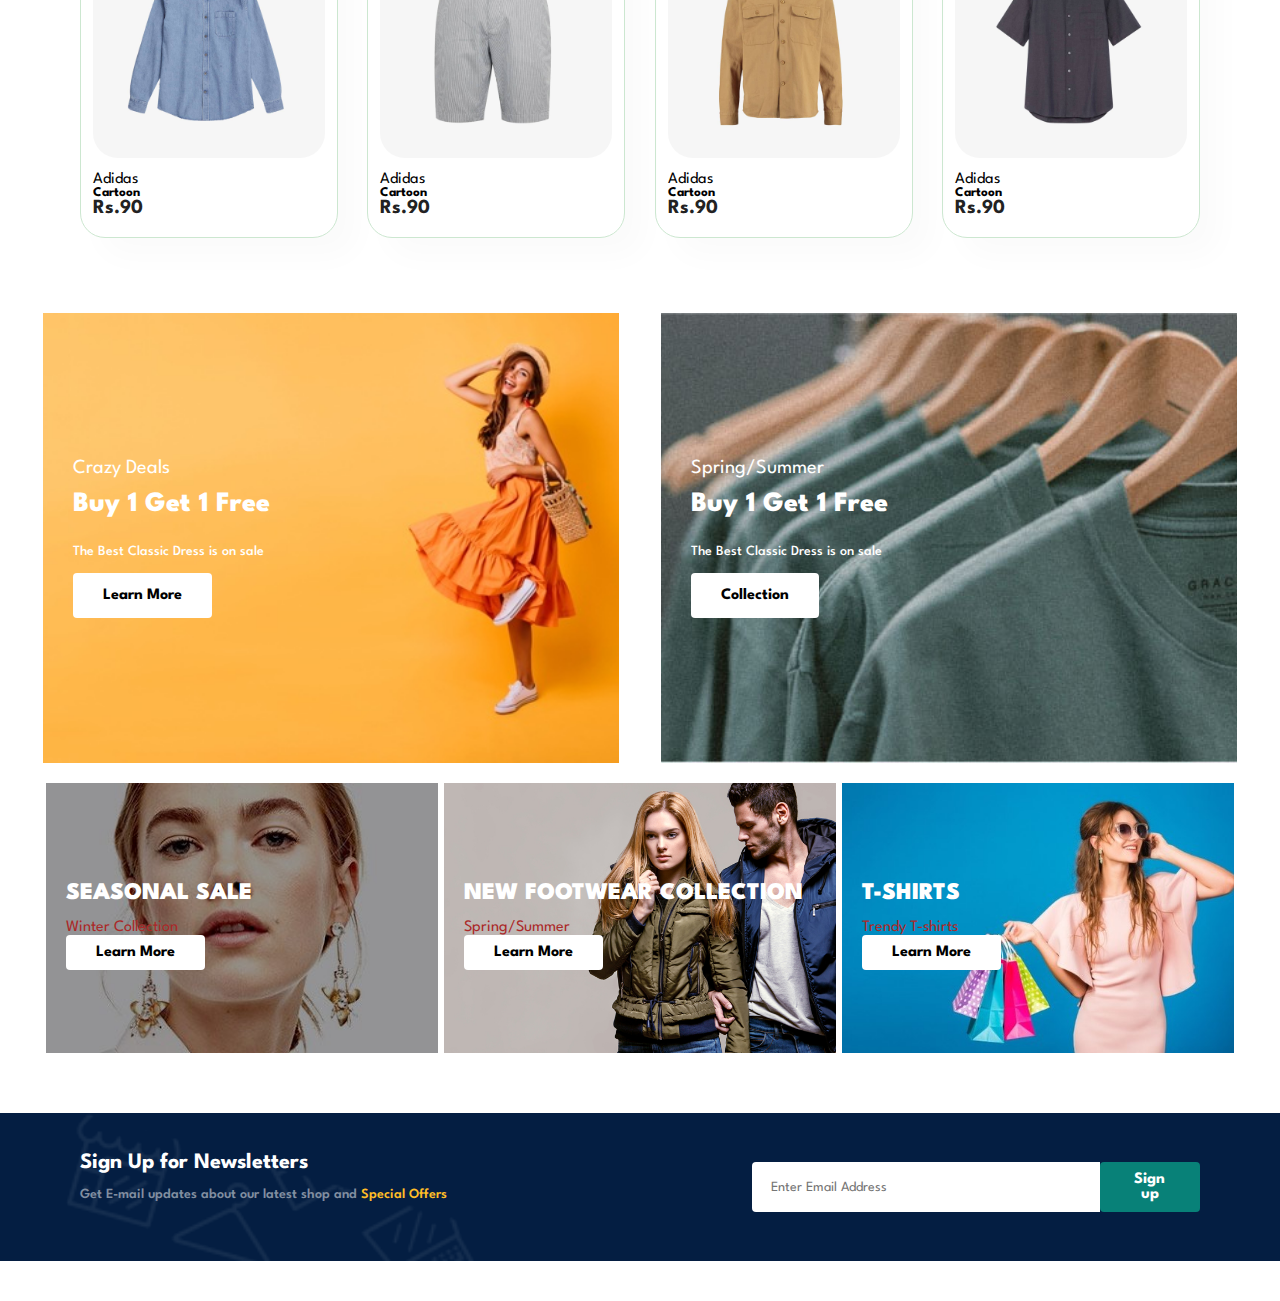
==== commit e075f5db: "FOOTER LEFT" ====
--- a/index.html
+++ b/index.html
@@ -399,6 +399,17 @@
         <button class="btn">Learn More</button>
     </div>
 </section>
+<section id="newsletter" class="section-p1 section-m1" >
+    <div class="newstext">
+        <h4>Sign Up for Newsletters</h4>
+        <p>Get E-mail updates about our latest shop and <span>Special Offers</span> </p>
+
+    </div>
+    <div class="inputemail">
+        <input type="text" placeholder="Enter Email Address">
+        <button class="btn">Sign up</button>
+    </div>
+</section>
     <script> src="app.js" </script>
 </body>
 </html>--- a/style.css
+++ b/style.css
@@ -185,7 +185,7 @@
     box-shadow: 20px 20px 30px rgba(0, 0, 0, 0.02);
     margin: 15px 0px;
     transition: 0.2s ease in;
-    position: relative;
+    /* position: relative; */
 
 
 }
@@ -371,4 +371,48 @@
 .btn:hover{
     background-color: #088178;
     color: #fff;
+}
+#newsletter{
+    display: flex;
+    justify-content: space-between;
+    align-items: center;
+    background-image: url("img/banner/b14.png");
+    background-size: cover;
+    background-color: #041e42;
+    background-repeat: no-repeat;
+}
+#newsletter h4{
+    font-size: 22px;
+    font-weight: 700;
+    color: #fff;
+}
+#newsletter p{
+    font-size: 14px;
+    font-weight: 600;
+    color: #818ea0;
+}
+#newsletter p span{
+    color: #ffbd27;
+
+}
+#newsletter input{
+    height: 3.125rem;
+    padding: 0 1.25em;
+    font-size: 14px;
+    width: 100%;
+    border: 1px solid transparent;
+    border-top-left-radius: 4px;
+    border-bottom-left-radius: 4px;
+    
+    outline: none;
+}
+#newsletter button{
+    background-color: #088178;
+    color: #fff;
+    font-size: 16px;
+}
+.inputemail{
+    display: flex;
+    width: 40%;
+
 }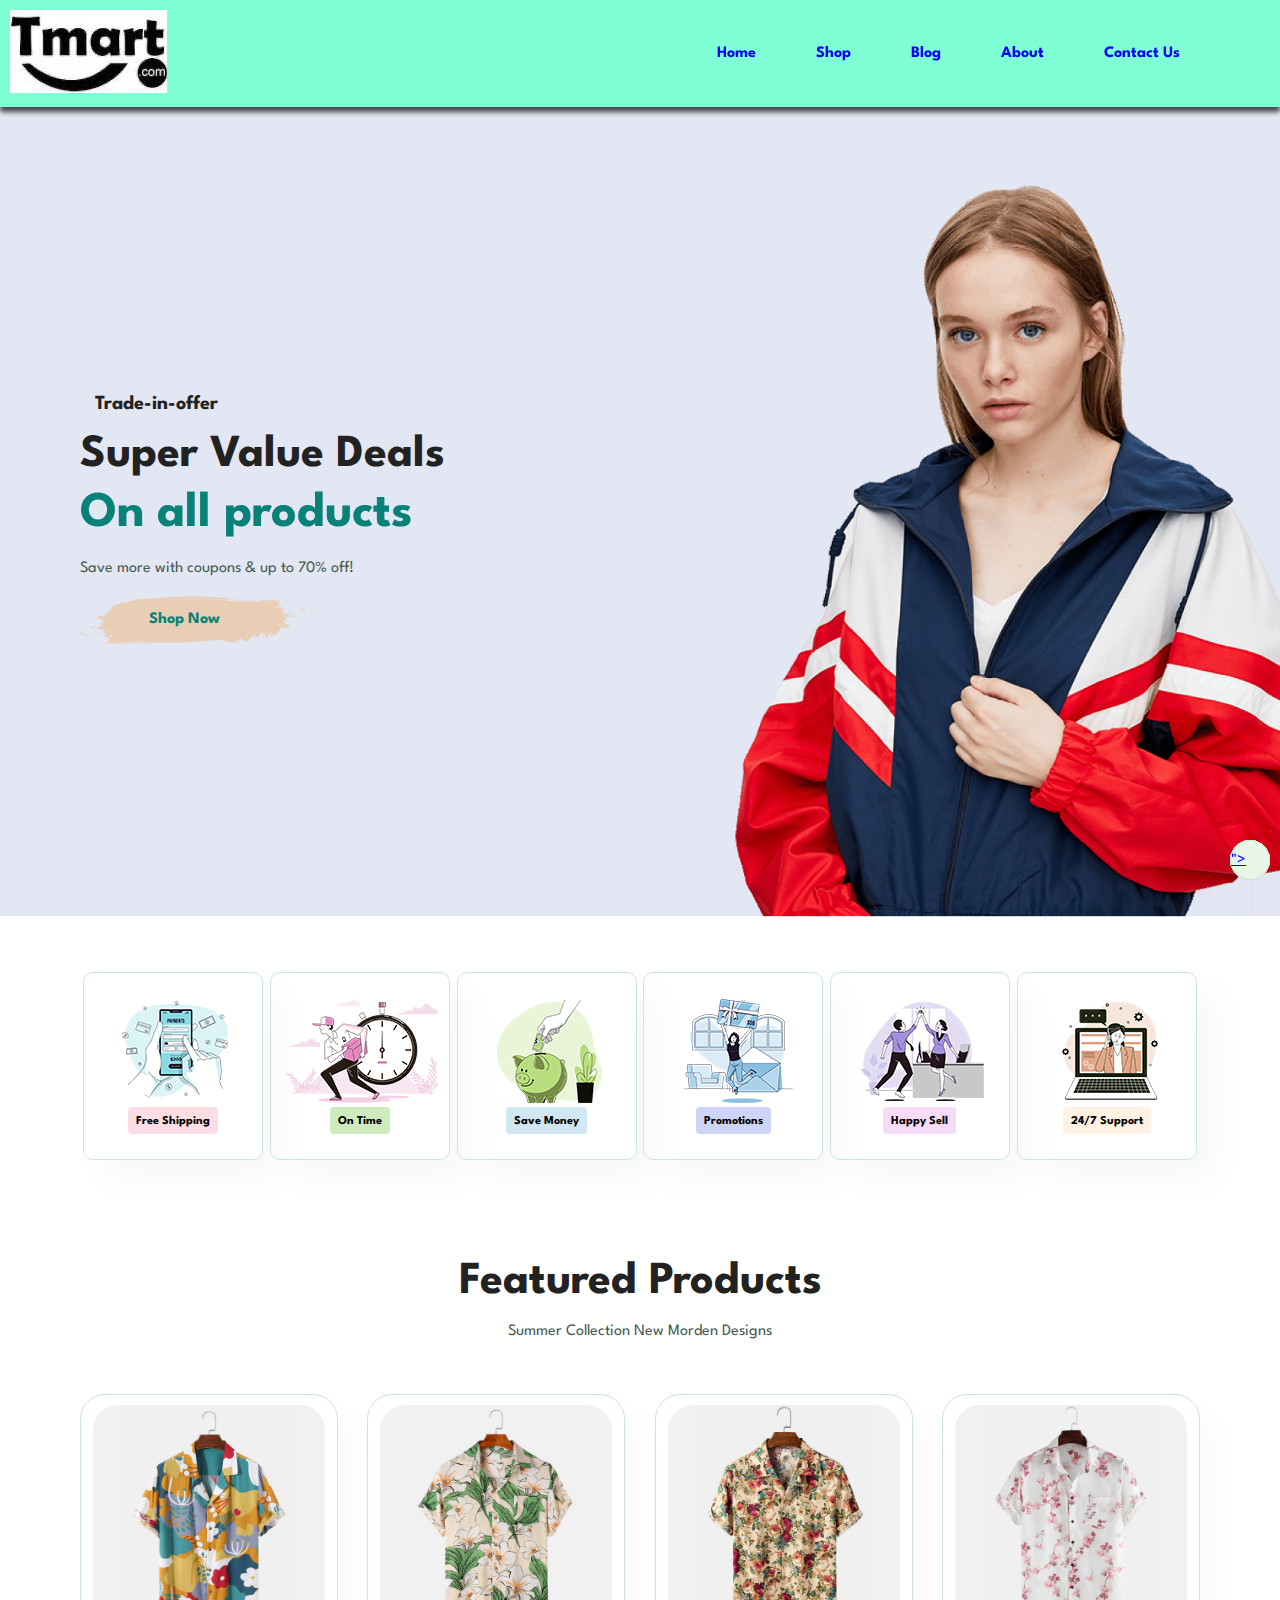
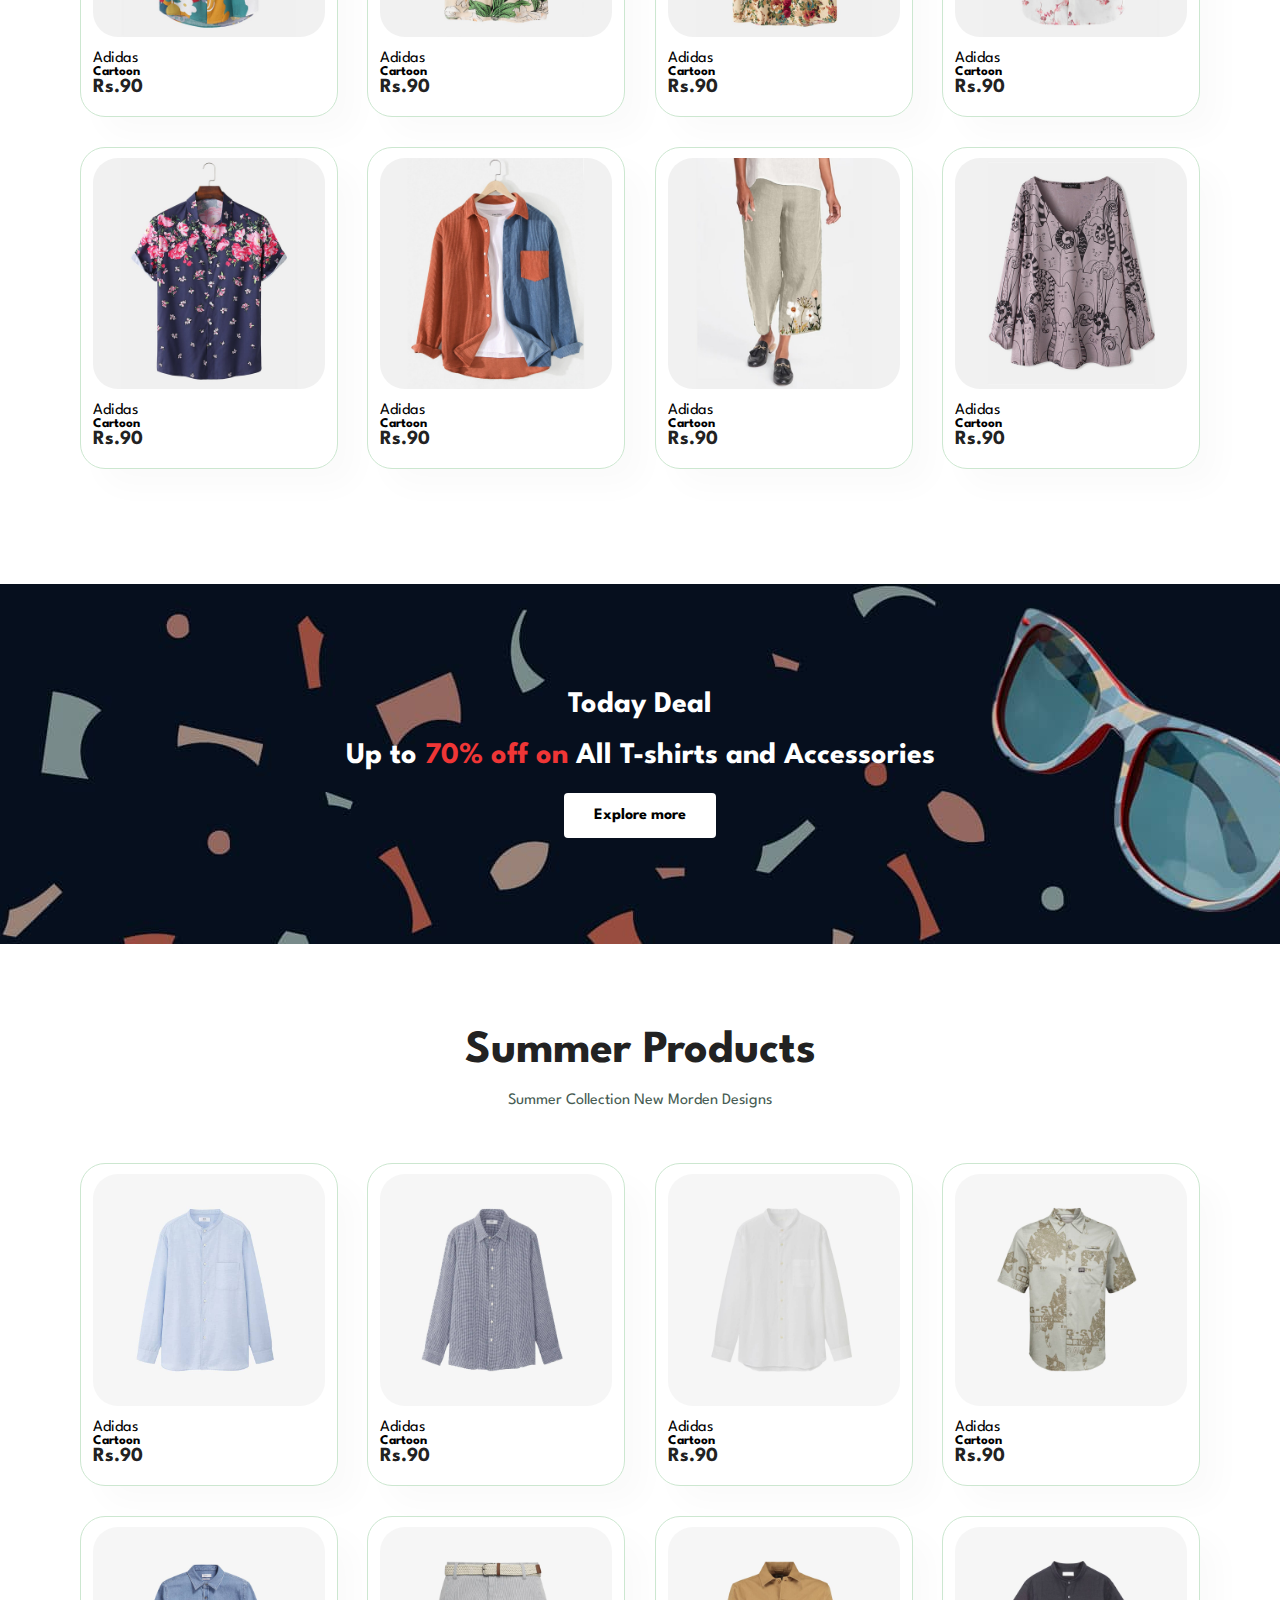
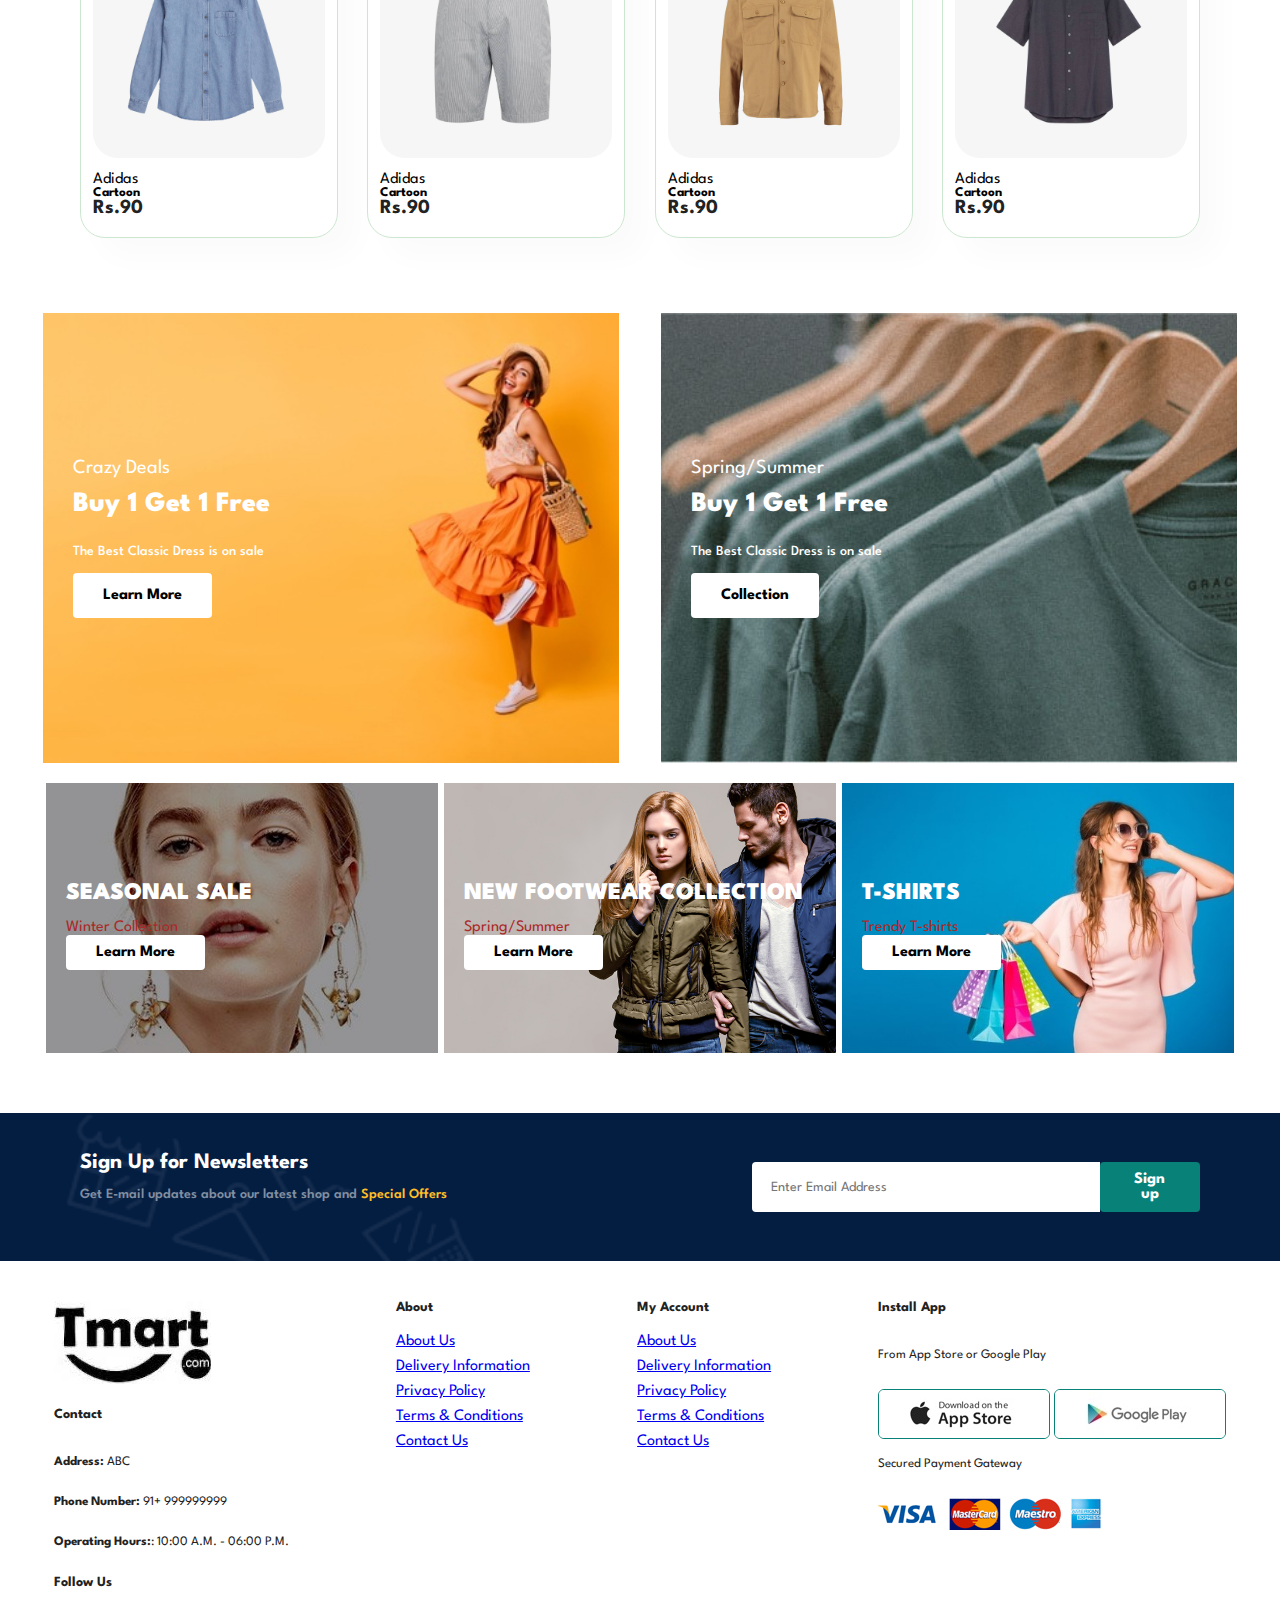
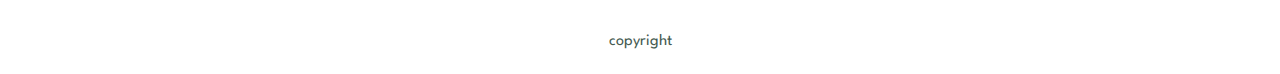
==== commit d5cea1e2: "FIRST PAGE DONE" ====
--- a/index.html
+++ b/index.html
@@ -4,14 +4,14 @@
     <meta charset="UTF-8">
     <meta name="viewport" content="width=device-width, initial-scale=1.0">
     <title>T-MART:Online Shopping Site</title>
-    <link rel="shortcut icon" href="favicon.jpeg" type="image/x-icon">
+    <link rel="shortcut icon" href="img/favicon.jpeg" type="image/x-icon">
     <link rel="stylesheet" href="style.css">
     <link rel="stylesheet" href="https://cdnjs.cloudflare.com/ajax/libs/font-awesome/6.5.1/css/all.min.css" integrity="sha512-DTOQO9RWCH3ppGqcWaEA1BIZOC6xxalwEsw9c2QQeAIftl+Vegovlnee1c9QX4TctnWMn13TZye+giMm8e2LwA==" crossorigin="anonymous" referrerpolicy="no-referrer" />
 </head>
 <body>
     <section class="header">
         <a href="#"> 
-            <img src="logo.jpeg" class="logo" alt="TMART">
+            <img src="img/logo.jpeg" class="logo" alt="TMART">
             <ul class="nav_bar">
                 <li><a  class="active" href="index.html">Home</a></li>
                 <li><a href="shop.html">Shop</a></li>
@@ -56,7 +56,7 @@
             <h6>24/7 Support</h6>
         </div>
     </section>
-<section id="product" class="section-p1">
+    <section id="product" class="section-p1">
         <h2>Featured Products</h2>
         <p>Summer Collection New Morden Designs</p>
     <div class="productcon">
@@ -410,6 +410,55 @@
         <button class="btn">Sign up</button>
     </div>
 </section>
+<section id="footer" >
+    <div class="col1">
+        <img src="img/logo.jpeg" alt="TMART">
+        <h4>Contact</h4>
+        <p><strong>Address:</strong> ABC </p>
+        <p><strong>Phone Number:</strong> 91+ 999999999 </p>
+        <p><strong>Operating Hours:</strong>:</strong> 10:00 A.M. - 06:00 P.M. </p>
+        <div class="follow">
+            <h4>Follow Us</h4>
+            <div class="ficon">
+                <i class="fa-brands fa-facebook"></i>
+                <i class="fa-brands fa-twitter"></i>
+                <i class="fa-brands fa-instagram"></i>
+                <i class="fa-brands fa-youtube"></i>
+            </div>
+        </div>
+    </div>
+    <div class="col2">
+        <h4>About</h4>
+        <a href="#">About Us</a>
+        <a href="#">Delivery Information</a>
+        <a href="#">Privacy Policy</a>
+        <a href="#">Terms & Conditions</a>
+        <a href="#">Contact Us</a>
+    </div>
+    <div class="col2">
+        <h4>My Account</h4>
+        <a href="#">About Us</a>
+        <a href="#">Delivery Information</a>
+        <a href="#">Privacy Policy</a>
+        <a href="#">Terms & Conditions</a>
+        <a href="#">Contact Us</a>
+    </div>
+    <div class="col4">
+        <h4>Install App</h4>
+        <p>From App Store or Google Play</p>
+        <div id="app">
+            <img src="img/pay/app.jpg" alt="">
+            <img src="img/pay/play.jpg" alt="">
+        </div>
+        <p>Secured Payment Gateway</p>
+        <img src="img/pay/pay.png" alt="">
+    </div>
+    
+</section>
+<div class="copy"> 
+    <p>copyright</p>
+</div>
+
     <script> src="app.js" </script>
 </body>
 </html>--- a/style.css
+++ b/style.css
@@ -415,4 +415,59 @@
     display: flex;
     width: 40%;
 
+}
+#footer{
+    display: flex;
+    flex-wrap: wrap;
+    justify-content: space-around;
+}
+.col2{
+    display: flex;
+    flex-direction: column;
+    align-items: flex-start;
+    margin-bottom: 20px;
+    
+}
+.col2 a{
+    padding-bottom: 10px;
+}
+.col1 img{
+    margin-bottom: 20px;
+}
+#footer h4{
+    font-size: 14px;
+    padding-bottom: 20px;
+}
+#footer p{
+    font-size: 13px;
+    padding:0px 0px 8px 0px;
+    color: #222;
+    margin-bottom: 20px;
+}
+.copy{
+    text-align: center;
+    margin-bottom: 25px;
+}
+.follow h4{
+    margin-bottom: 10px;
+}
+.ficon{
+    color: #465b52;
+    padding-right: 10px;
+    cursor: pointer;
+}
+#app img{
+    border: 1px solid #088178;
+    border-radius: 6px;
+}
+.ficon i:hover
+{
+    color: #088178;
+}
+.col2 a:hover
+{
+    color:#088178
+}
+.copy{
+    width: 100%;
 }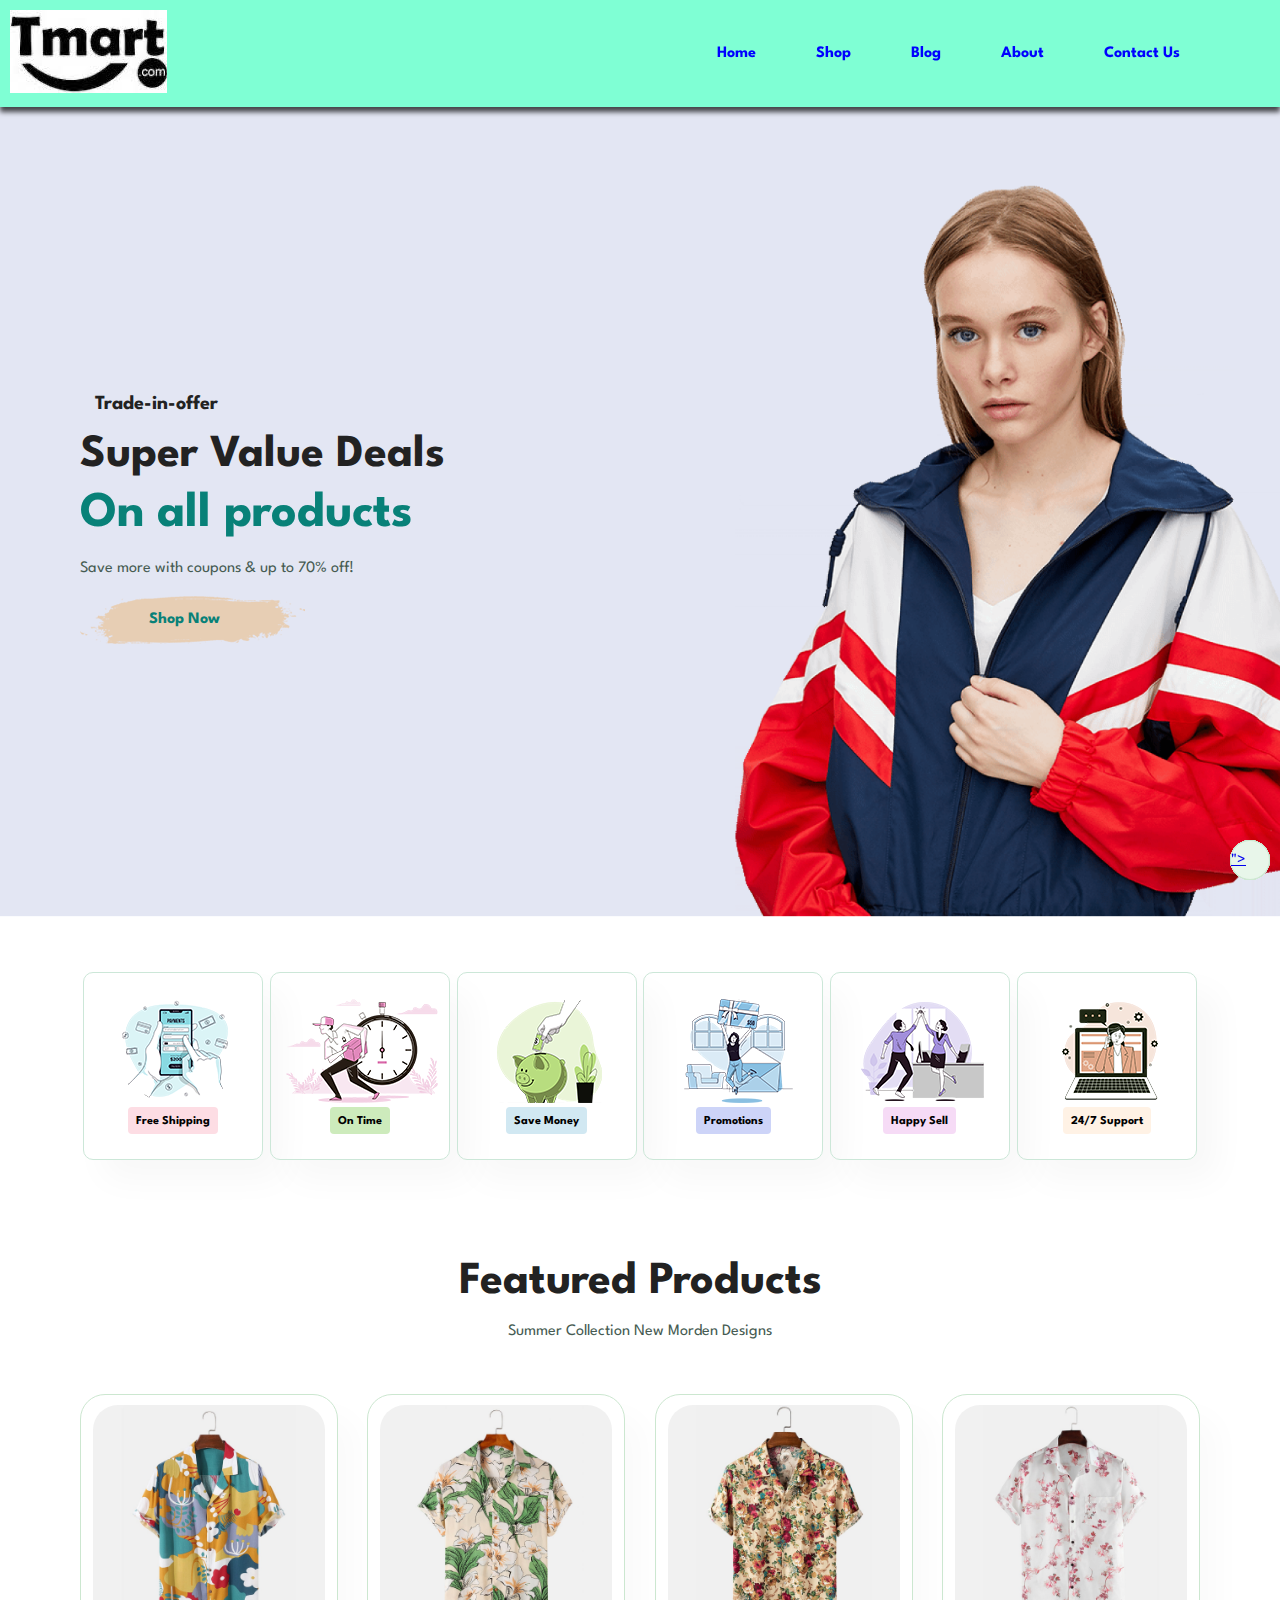
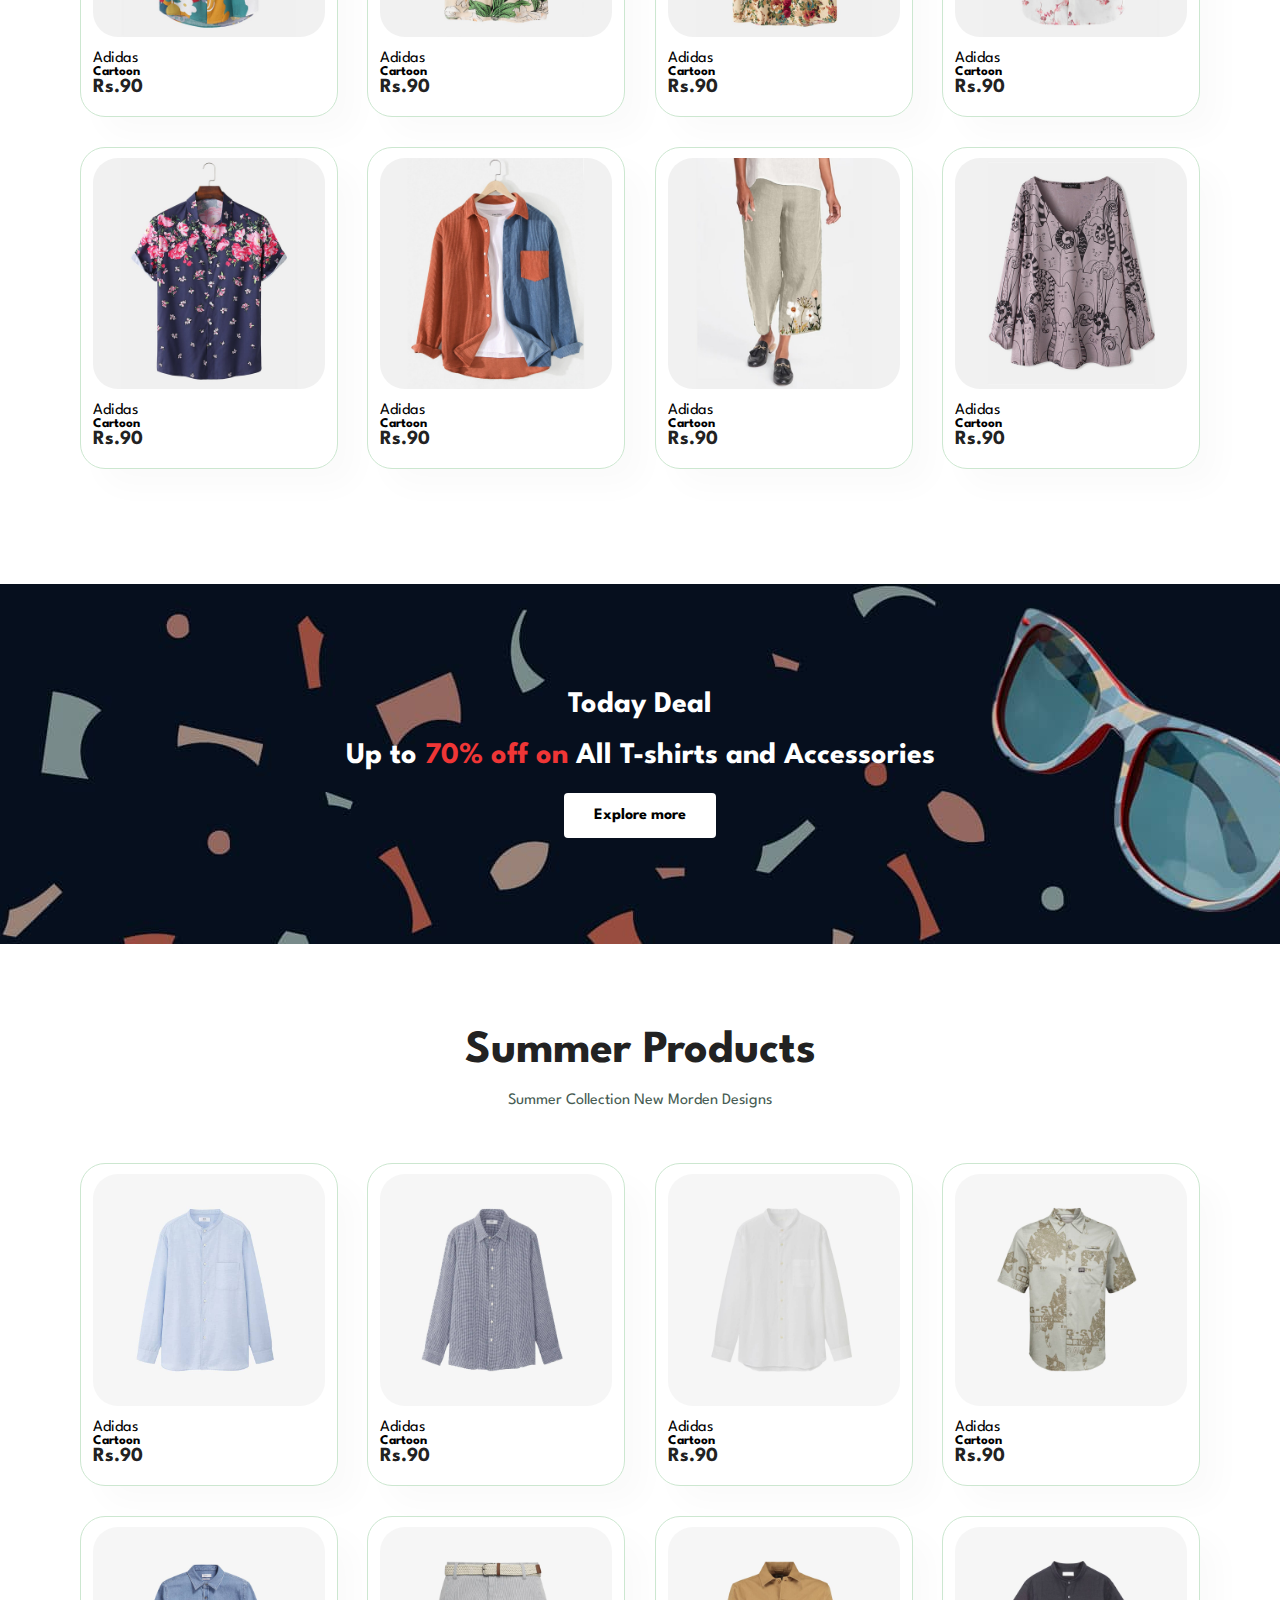
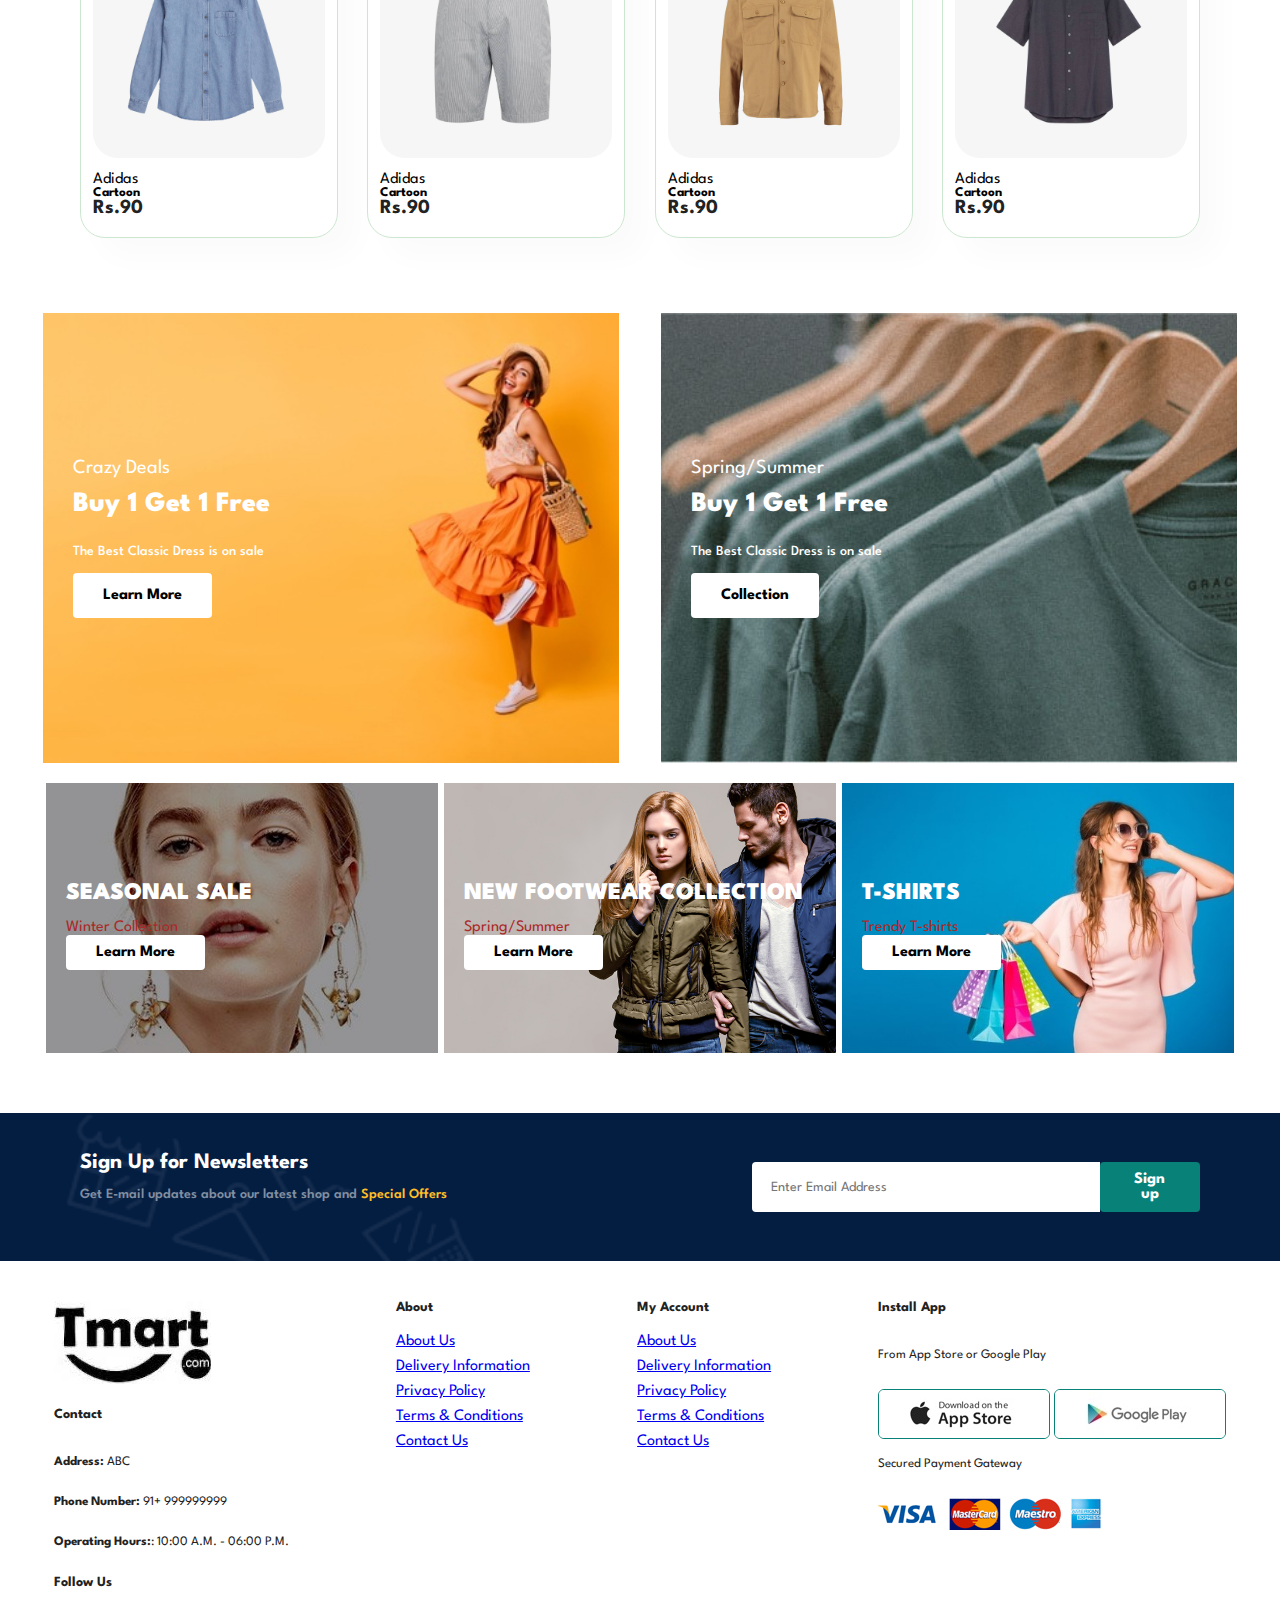
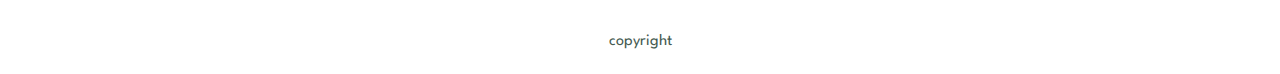
==== commit 9efcb42c: "Shop page done" ====
--- a/index.html
+++ b/index.html
@@ -12,16 +12,23 @@
     <section class="header">
         <a href="#"> 
             <img src="img/logo.jpeg" class="logo" alt="TMART">
-            <ul class="nav_bar">
+            <ul id="nav_bar">
+                <a href="#" id="close"><i class="fa-solid fa-xmark"></i></a>
                 <li><a  class="active" href="index.html">Home</a></li>
-                <li><a href="shop.html">Shop</a></li>
+                <li><a href="shoppage.html">Shop</a></li>
                 <li><a href="blog.html">Blog</a></li>
                 <li><a href="about.html">About</a></li>
                 <li><a href="contact.html">Contact Us</a></li>
-                <li><a href="cart.html"><i class="fa-solid fa-cart-shopping"></i></a></li>
+                <li  id="cartr" ><a href="cart.html" ><i   class="fa-solid fa-cart-shopping"></i></a></li>
+
 
             </ul>
         </a>
+        <div class="mobilenav">
+
+            <a href="cart.html"><i class="fa-solid fa-cart-shopping"></i></a>
+            <i id="bar" class="fas fa-outdent" ></i>      
+        </div>
     </section>
     <section class="hero">
         <h4>Trade-in-offer</h4>
--- a/style.css
+++ b/style.css
@@ -64,26 +64,34 @@
     left: 0;
 
 }
-.nav_bar
+#nav_bar
 {
     display: flex;
     align-items: center;
     justify-content: center;
     
 }
-.nav_bar li{
+
+#nav_bar li{
     list-style: none;
     padding: 0px 30px;
 }
-.nav_bar li a{
+#nav_bar li a{
     text-decoration: none;
     font-weight: 700;
     color: blue;
     transition: 0.3s ease-in;
 
 }
-.nav_bar li a:hover{
+#nav_bar li a:hover{
     color: rgb(255, 0, 0);
+}
+.mobilenav{
+    display: none;
+}
+#close
+{
+    display: none;
 }
 /* #nav_bar li a.active::after
 {
@@ -470,4 +478,133 @@
 }
 .copy{
     width: 100%;
+}
+
+@media(max-width:799px)
+{
+    .section-p1{
+        padding: 40px 40px ;
+    }
+    #nav_bar
+    {
+    display: flex;
+    flex-direction: column;
+    align-items: flex-start;
+    justify-content: flex-start;
+    position: fixed;
+    top: 0px;
+    right: -300px;
+    height: 100vh;
+    width: 300px;
+    background-color: #e3e6f3;
+    box-shadow: 0 40px 60px rgba(0, 0, 0, 0.1);
+    padding: 80px 0 0 10px;
+    transition: 0.02s;
+    }
+    #nav_bar li{
+        margin-bottom: 25px;
+    }
+    .mobilenav{
+        display: flex;
+        align-items: center;
+    }
+    .mobilenav{
+        color: #1a1a1a;
+        font-size: 25px;
+        padding: 20px;
+    }
+    #nav_bar.active{
+        right: 0px;
+    }
+    #close{
+        display: inline;
+        font-size: 25px;
+        color: #222;
+    }
+    #cartr{
+        display: none;
+    }
+    .hero{
+        
+       
+        height: 70vh;
+        padding: 0px 80px;
+       background-position: top 30% right 30%;
+    }
+    #feature {
+        flex-wrap: wrap;
+       justify-content: center;
+       
+        
+    }
+    .featurebox {
+
+        margin: 5px 5px;
+    }
+    .productcon {
+        
+        justify-content: center;
+        padding: 150px;
+    }
+    #bbannerbox {
+        width: 100%;
+        
+    }
+    .tbannerbox {
+        
+       width: 29%;
+        height: 30vh;
+        padding: 0px 40px;
+
+    }
+}
+@media (max-width: 477px)
+{
+    .header{
+        padding: 10px 30px;
+    }
+    .hero{
+        padding: 0 20px;
+        background-position: 55%;
+    }
+    .hero h1{
+        font-size: 38px;
+
+    }
+    .hero h2
+    {
+        font-size: 32px;
+    }
+}
+/* ---------------Shop page---------------------------- */
+
+#pageheader{
+    background-image: url("img/banner/b1.jpg");
+    width: 100%;
+    height: 40vh;
+    background-size: cover;
+    display: flex;
+    flex-direction: column;
+    justify-content: center;
+    text-align: center;
+    padding: 14px;
+}
+#pageheader h2,
+#pageheader p{
+    color: #fff;
+}
+#pagechange{
+    text-align: center;
+}
+#pagechange a{
+    text-decoration: none;
+    border-radius: 4px;
+    font-weight: 600;
+    padding: 15px 20px;
+    background-color: #088178;
+    color: #fff;
+}
+#pagechange a i{
+    font-size: 18px;
+    font-weight: 600;
 }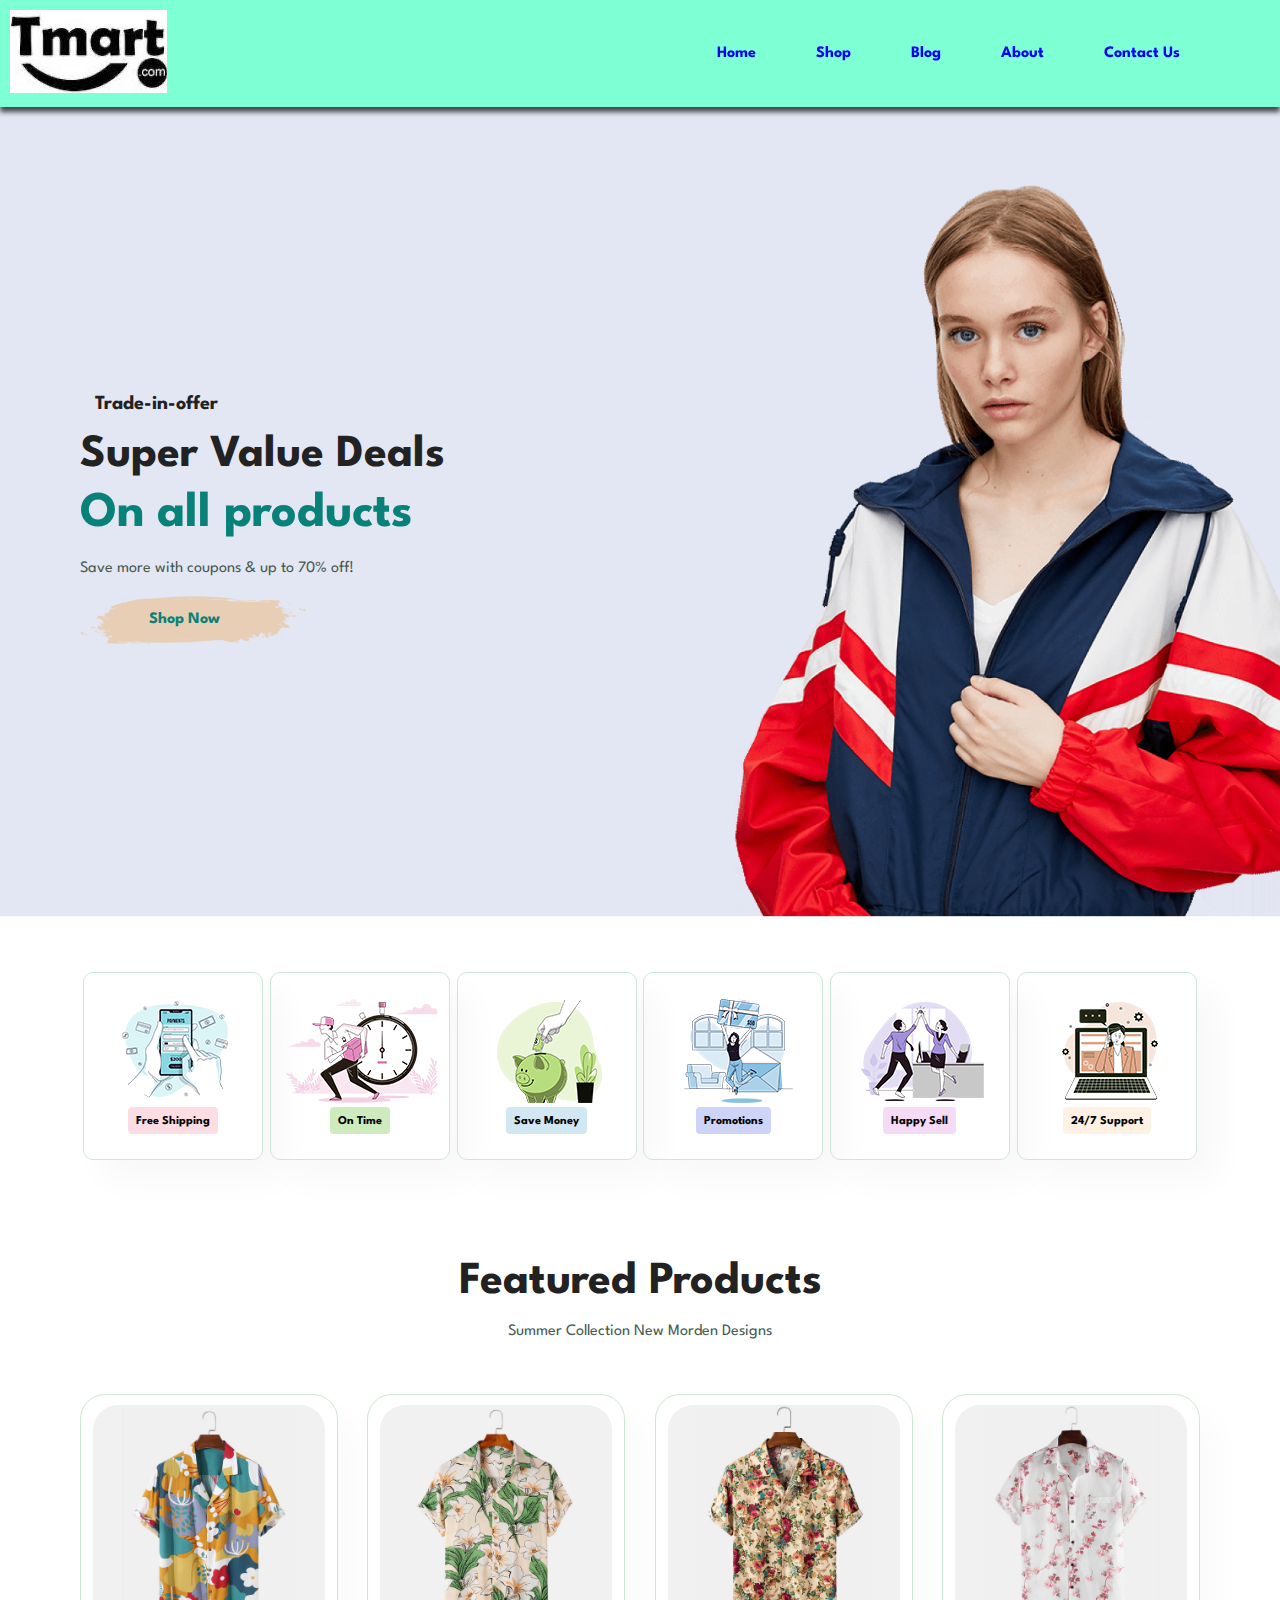
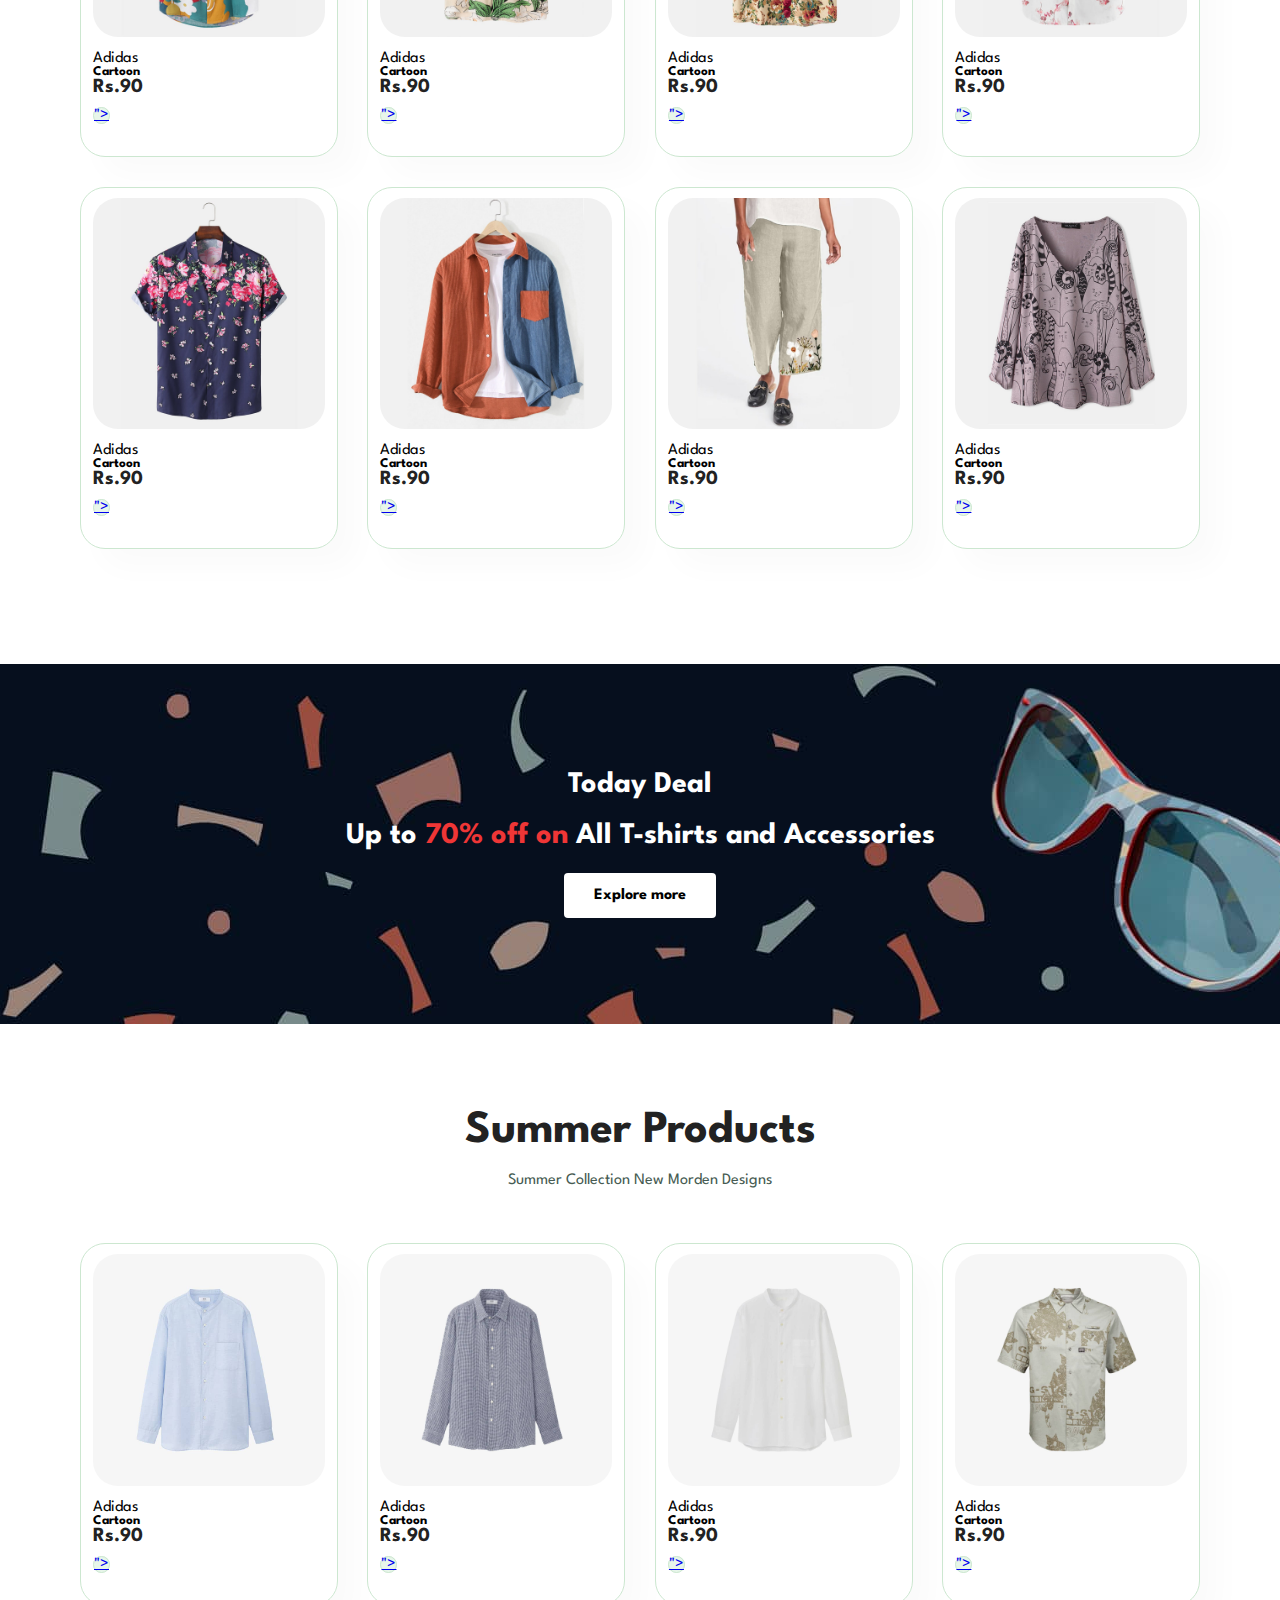
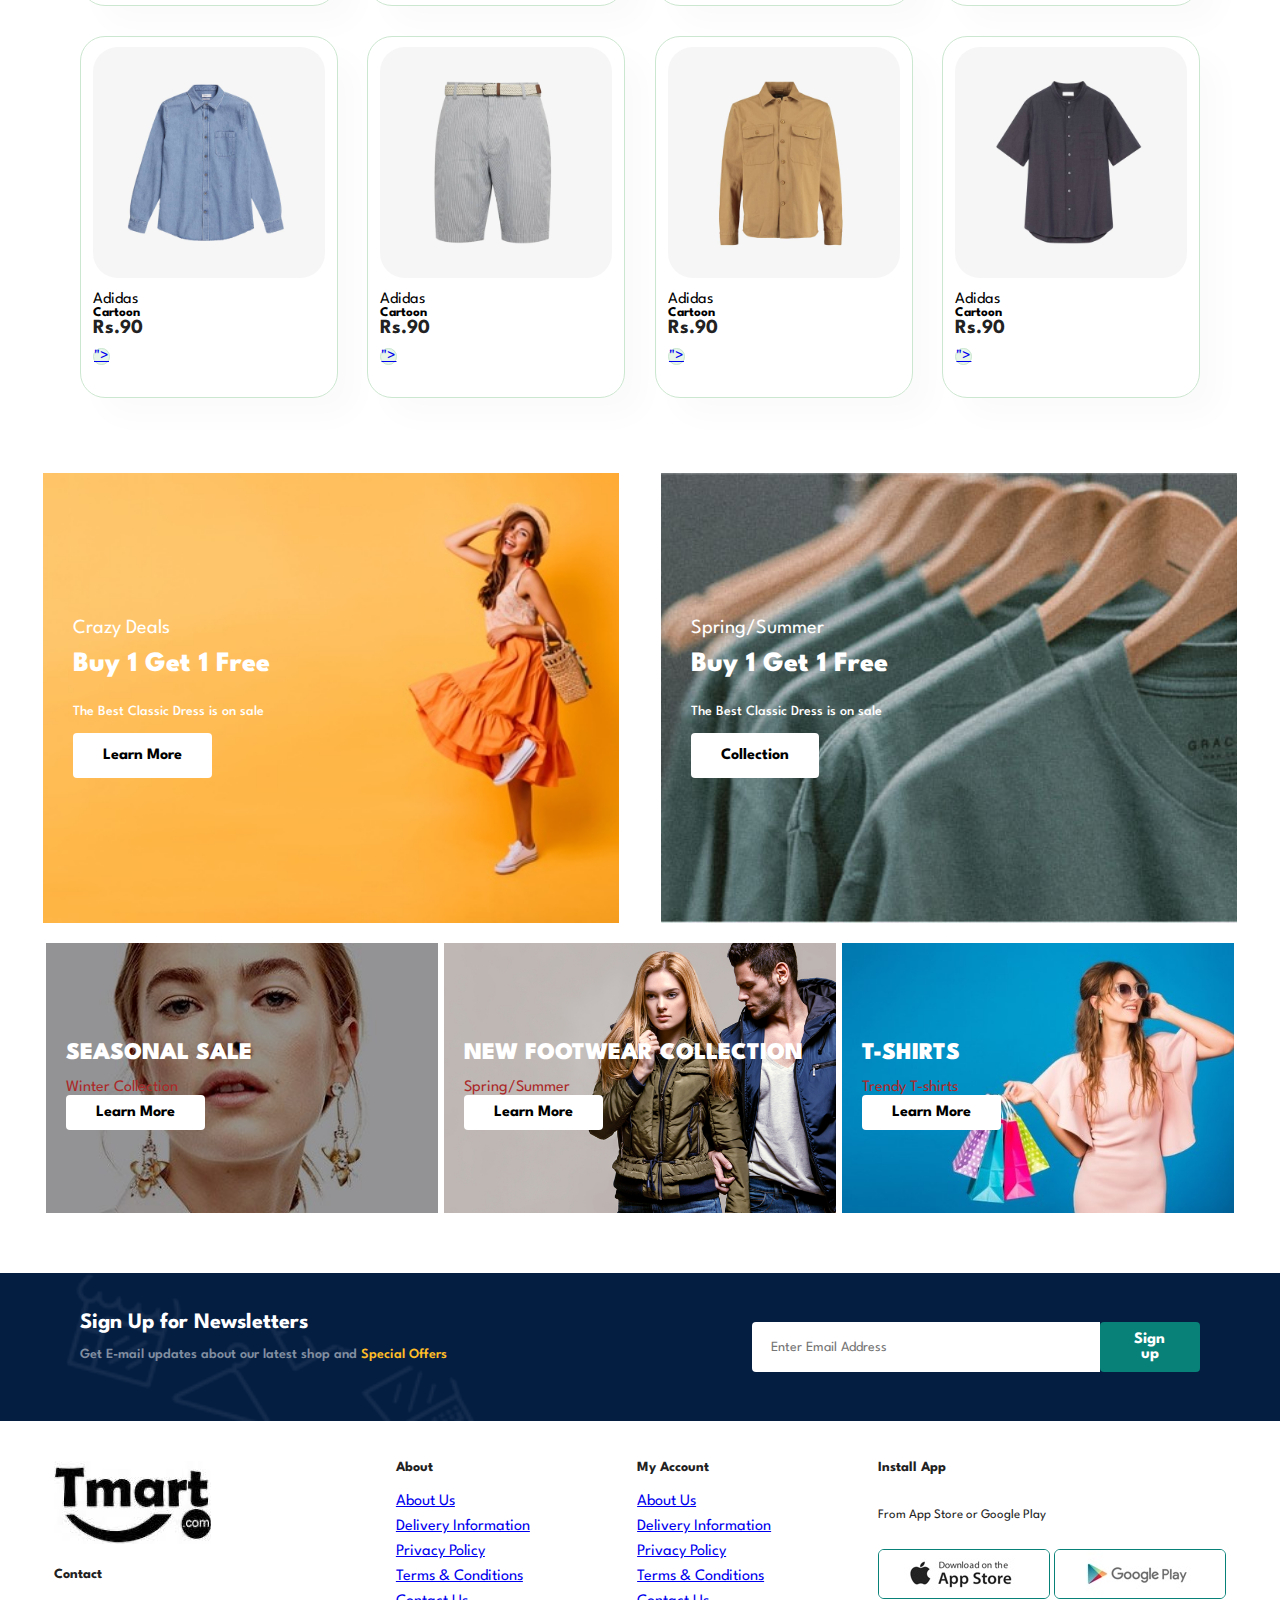
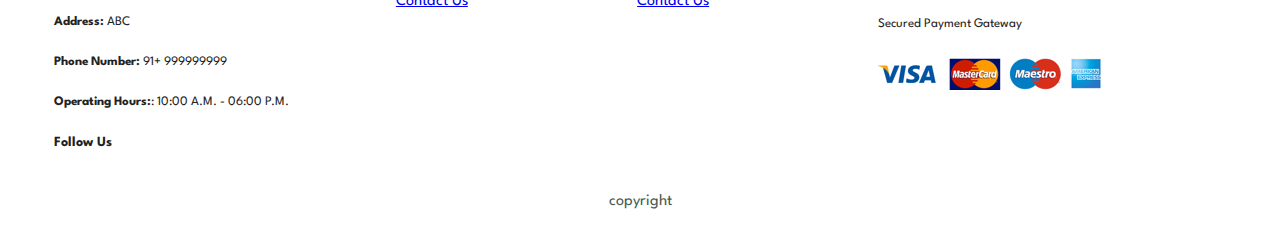
==== commit 03c83780: "blog page end" ====
--- a/index.html
+++ b/index.html
@@ -16,7 +16,7 @@
                 <a href="#" id="close"><i class="fa-solid fa-xmark"></i></a>
                 <li><a  class="active" href="index.html">Home</a></li>
                 <li><a href="shoppage.html">Shop</a></li>
-                <li><a href="blog.html">Blog</a></li>
+                <li><a href="blogpage.html">Blog</a></li>
                 <li><a href="about.html">About</a></li>
                 <li><a href="contact.html">Contact Us</a></li>
                 <li  id="cartr" ><a href="cart.html" ><i   class="fa-solid fa-cart-shopping"></i></a></li>
--- a/style.css
+++ b/style.css
@@ -216,7 +216,7 @@
     border-radius: 50%;
     background-color: #e8f6ea;
     border: 1px solid #cce7d0;
-    position: absolute;
+    /* position: absolute; */
     bottom: 20px;
     right: 10px;
 }
@@ -607,4 +607,123 @@
 #pagechange a i{
     font-size: 18px;
     font-weight: 600;
+}
+#pimg{
+    width: 100%;
+
+}
+.smallimg{
+    width: 100%;
+}
+#productimg{
+    width: 40%;
+    margin-right: 50px;
+}
+.productimggroup{
+    display: flex;
+    justify-content: space-between;
+}
+.productimgrow{
+    flex-basis: 24%;   /*----new------*/
+    cursor: pointer;
+}
+#productdes{
+    display: flex;
+    margin-top: 30px;
+}
+#productinfo{
+    width: 50%;
+    padding-top: 30px;
+
+}
+#productinfo h4{
+    padding: 40px 0 20px 0;
+}
+#productinfo h2{
+    font-size: 26px;
+}
+#productinfo select{
+    display: block;
+    padding: 5px 10px;
+    margin-bottom: 10px;
+}
+#productinfo button{
+    font-size: 16px;
+    font-weight: 700;
+    padding: 10px 30px;
+    color: #000;
+    background-color: #088178;
+    border-radius: 4px;
+    cursor: pointer;
+    border: none;
+    color: #fff;
+}
+#productinfo input{
+    
+    width: 50px;
+    height: 47px;
+    padding-left: 10px;
+    font-size: 16px;
+    margin-right: 16px;
+}
+#productinfo input{
+    outline:none;
+}
+#productinfo span{
+    line-height: 25px;
+}
+#blogpageheader{
+    background-image: url("img/banner/b19.jpg");
+    width: 100%;
+    height: 40vh;
+    background-size: cover;
+    display: flex;
+    flex-direction: column;
+    justify-content: center;
+    text-align: center;
+    padding: 14px;
+}
+#blogpageheader h2,
+#blogpageheader p{
+    color: #fff;
+}
+#blog{
+    padding: 150px 150px 0px 150px;
+}
+.blogbox{
+    display: flex;
+    align-items: center;
+    width: 100%;
+    position: relative;
+}
+.blogimg,
+.bloginfo{
+    width: 50%;
+    margin-right: 40px;
+    padding-bottom: 80px;
+
+}
+.blogimg img{
+    width: 100%;
+    height: 300px;
+}
+.bloginfo a{
+    text-decoration: none;
+    font-size: 11px;
+    color: #000;
+    font-weight: 700;
+    transition: 0.3s;
+}
+.bloginfo a:hover{
+    color: #088178;
+
+}
+.blogbox h1{
+    position: absolute;
+    top: -40px;
+    left: 0;
+    font-size: 70px;
+    font-weight: 700;
+    color: #c9cbce;
+    z-index: -9;
 }